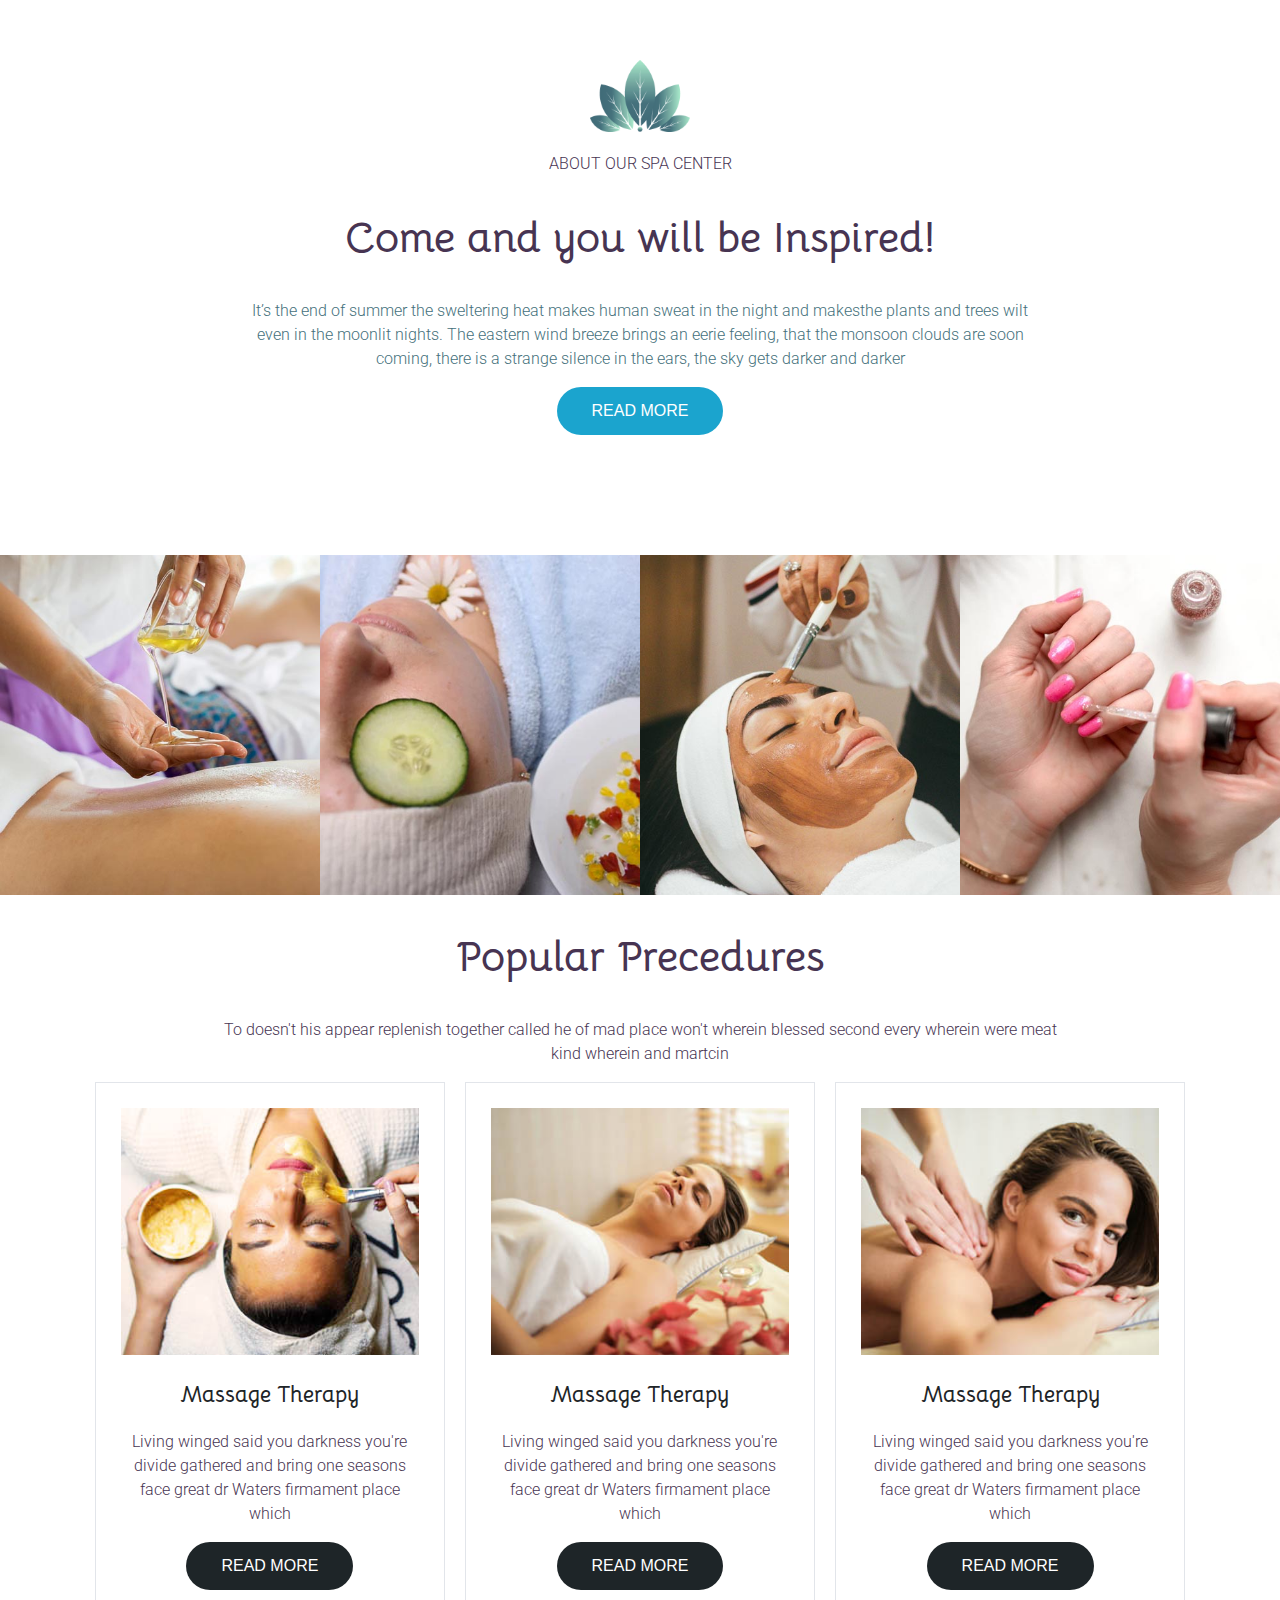
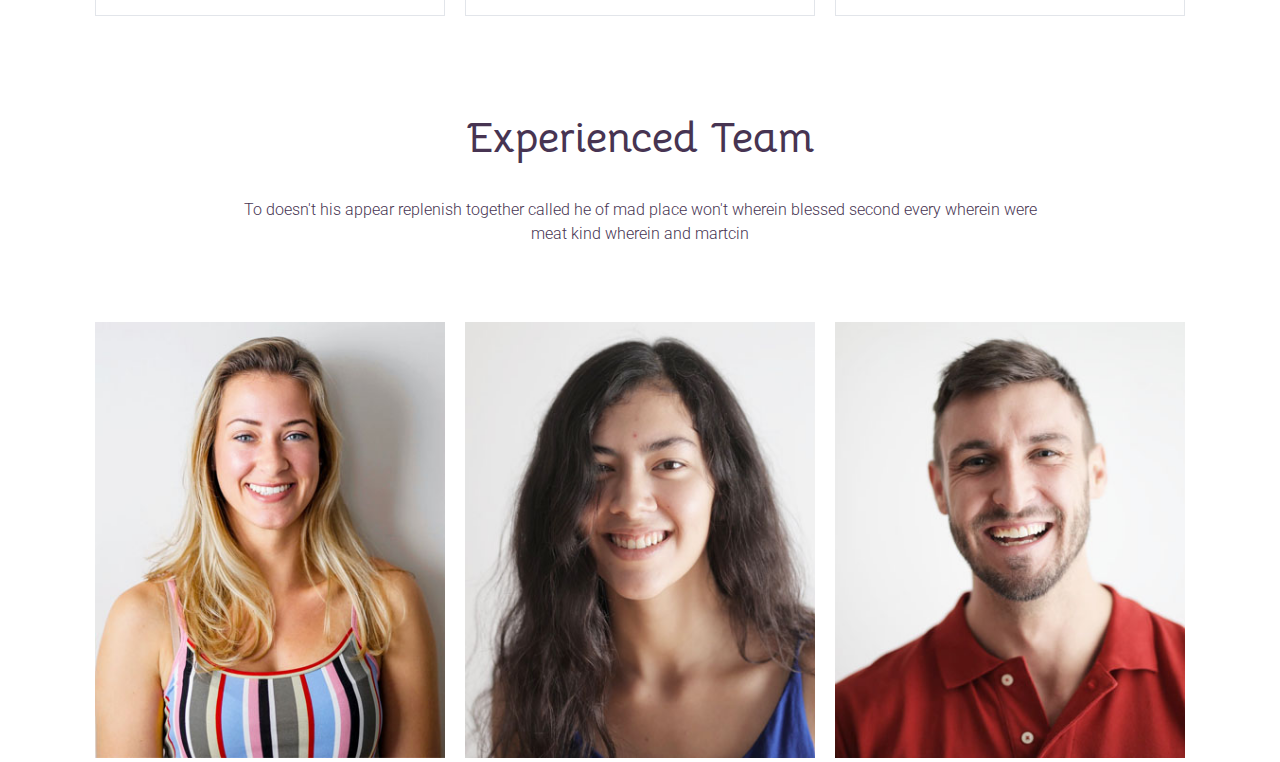
==== projektSpa/index.html @ ac78abac "Dodanie folderu projekt Spa" ====
<!DOCTYPE html>
<html lang="en">
  <head>
    <meta charset="UTF-8" />
    <meta name="viewport" content="width=device-width, initial-scale=1.0" />
    <title>Project SPA</title>

    <!-- GoogleFonts-->
    <link
      href="https://fonts.googleapis.com/css2?family=Bellota:wght@300;400;700&family=Roboto:wght@300;400;700&display=swap"
      rel="stylesheet"
    />

    <!-- Fontawesome -->
    <link
      rel="stylesheet"
      href="https://use.fontawesome.com/releases/v5.0.7/css/all.css"
    />

    <!-- Custom CSS -->
    <link rel="stylesheet" href="css/style.css" />
  </head>
  <body>
    <section id="about" class="about">
      <div class="conteiner-primary">
        <img src="img/logo.png" alt="Logo-item" />
        <p>about our spa center</p>
        <h2>Come and you will be Inspired!</h2>
        <p>
          It’s the end of summer the sweltering heat makes human sweat in the
          night and makesthe plants and trees wilt even in the moonlit nights.
          The eastern wind breeze brings an eerie feeling, that the monsoon
          clouds are soon coming, there is a strange silence in the ears, the
          sky gets darker and darker
        </p>
        <button class="btn-primary">read more</button>
      </div>
    </section>

    <section class="body-treatment">
      <div class="conteiner-second">
        <a href="" class="body-treatment-item">
          <img src="img/services-bg-1.jpg" alt="Body treatment item 1" />
          <div class="body-treatment-item-cover">
            <img src="img/icons/icon-spa.png" alt="Icon spa" />
            <h3>Body treatment</h3>
          </div>
        </a>
        <a href="" class="body-treatment-item">
          <img src="img/services-bg-2.jpg" alt="Body treatment item 1" />
          <div class="body-treatment-item-cover">
            <img src="img/icons/icon-spa.png" alt="Icon spa" />
            <h3>Body treatment</h3>
          </div>
        </a>
        <a href="" class="body-treatment-item">
          <img src="img/services-bg-3.jpg" alt="Body treatment item 1" />
          <div class="body-treatment-item-cover">
            <img src="img/icons/icon-spa.png" alt="Icon spa" />
            <h3>Body treatment</h3>
          </div>
        </a>
        <a href="" class="body-treatment-item">
          <img src="img/services-bg-4.jpg" alt="Body treatment item 1" />
          <div class="body-treatment-item-cover">
            <img src="img/icons/icon-spa.png" alt="Icon spa" />
            <h3>Body treatment</h3>
          </div>
        </a>
      </div>
    </section>

    <section id="procedures" class="procedures">
      <div class="procedures-header">
        <h2>Popular Precedures</h2>
        <p>
          To doesn't his appear replenish together called he of mad place won't
          wherein blessed second every wherein were meat kind wherein and
          martcin
        </p>
      </div>
      <div class="conteiner-third">
        <div class="procedures-item">
          <img src="img/procedures-bg-1.jpg" alt="Procedure 1" />
          <h3>Massage Therapy</h3>
          <p>
            Living winged said you darkness you're divide gathered and bring one
            seasons face great dr Waters firmament place which
          </p>
          <button class="btn-second">read more</button>
        </div>
        <div class="procedures-item">
          <img src="img/procedures-bg-2.jpg" alt="Procedure 1" />
          <h3>Massage Therapy</h3>
          <p>
            Living winged said you darkness you're divide gathered and bring one
            seasons face great dr Waters firmament place which
          </p>
          <button class="btn-second">read more</button>
        </div>
        <div class="procedures-item">
          <img src="img/procedures-bg-3.jpg" alt="Procedure 1" />
          <h3>Massage Therapy</h3>
          <p>
            Living winged said you darkness you're divide gathered and bring one
            seasons face great dr Waters firmament place which
          </p>
          <button class="btn-second">read more</button>
        </div>
      </div>
    </section>

    <section id="team" class="team">
      <div class="team-header">
        <h2>Experienced Team</h2>
        <p>
          To doesn't his appear replenish together called he of mad place won't
          wherein blessed second every wherein were meat kind wherein and
          martcin
        </p>
      </div>
      <div class="conteiner-third">
        <div class="team-item">
          <img src="img/team-1.jpg" alt="Procedure 1" />
        </div>
        <div class="team-item">
          <img src="img/team-2.jpg" alt="Procedure 1" />
        </div>
        <div class="team-item">
          <img src="img/team-3.jpg" alt="Procedure 1" />
        </div>
      </div>
    </section>

    <script src="js/main.js"></script>
  </body>
</html>
---- projektSpa/css/style.css ----
article,
aside,
details,
figcaption,
figure,
footer,
header,
hgroup,
nav,
section,
summary {
  display: block;
}

audio,
canvas,
video {
  display: inline-block;
}

audio:not([controls]) {
  display: none;
  height: 0;
}

[hidden], template {
  display: none;
}

html {
  background: #fff;
  color: #000;
  -webkit-text-size-adjust: 100%;
  -ms-text-size-adjust: 100%;
}

html,
button,
input,
select,
textarea {
  font-family: sans-serif;
}

body {
  margin: 0;
}

a {
  background: transparent;
}

a:focus {
  outline: thin dotted;
}

a:hover, a:active {
  outline: 0;
}

h1 {
  font-size: 2em;
  margin: 0.67em 0;
}

h2 {
  font-size: 1.5em;
  margin: 0.83em 0;
}

h3 {
  font-size: 1.17em;
  margin: 1em 0;
}

h4 {
  font-size: 1em;
  margin: 1.33em 0;
}

h5 {
  font-size: 0.83em;
  margin: 1.67em 0;
}

h6 {
  font-size: 0.75em;
  margin: 2.33em 0;
}

abbr[title] {
  border-bottom: 1px dotted;
}

b,
strong {
  font-weight: bold;
}

dfn {
  font-style: italic;
}

mark {
  background: #ff0;
  color: #000;
}

code,
kbd,
pre,
samp {
  font-family: monospace, serif;
  font-size: 1em;
}

pre {
  white-space: pre;
  white-space: pre-wrap;
  word-wrap: break-word;
}

q {
  quotes: "\201C" "\201D" "\2018" "\2019";
}

q:before, q:after {
  content: '';
  content: none;
}

small {
  font-size: 80%;
}

sub,
sup {
  font-size: 75%;
  line-height: 0;
  position: relative;
  vertical-align: baseline;
}

sup {
  top: -0.5em;
}

sub {
  bottom: -0.25em;
}

img {
  border: 0;
}

svg:not(:root) {
  overflow: hidden;
}

figure {
  margin: 0;
}

fieldset {
  border: 1px solid #c0c0c0;
  margin: 0 2px;
  padding: 0.35em 0.625em 0.75em;
}

legend {
  border: 0;
  padding: 0;
  white-space: normal;
}

button,
input,
select,
textarea {
  font-family: inherit;
  font-size: 100%;
  margin: 0;
  vertical-align: baseline;
}

button, input {
  line-height: normal;
}

button,
select {
  text-transform: none;
}

button,
html input[type="button"],
input[type="reset"],
input[type="submit"] {
  -webkit-appearance: button;
  cursor: pointer;
}

button[disabled],
input[disabled] {
  cursor: default;
}

button::-moz-focus-inner, input::-moz-focus-inner {
  border: 0;
  padding: 0;
}

textarea {
  overflow: auto;
  vertical-align: top;
}

table {
  border-collapse: collapse;
  border-spacing: 0;
}

input[type="search"] {
  -webkit-appearance: textfield;
  box-sizing: content-box;
}

input[type="search"]::-webkit-search-cancel-button, input[type="search"]::-webkit-search-decoration {
  -webkit-appearance: none;
}

input[type="checkbox"], input[type="radio"] {
  box-sizing: border-box;
  padding: 0;
}

* {
  box-sizing: border-box;
}

body {
  color: #1e2528;
  font-size: 16px;
}

h1 {
  font-size: 50px;
}

h2 {
  font-size: 42px;
  font-family: "Bellota", cursive;
  color: #473452;
}

h3 {
  font-size: 22px;
  font-family: "Bellota", cursive;
}

p {
  font-family: "Roboto", sans-serif;
  color: #473452;
  font-weight: 300;
  line-height: 1.5;
}

div.conteiner-primary {
  margin: 0 auto;
  max-width: 850px;
  background-color: #ffffff;
  text-align: center;
  padding: 60px 23px;
}

div.conteiner-primary img {
  max-width: 100px;
}

div.conteiner-primary p:first-of-type {
  text-transform: uppercase;
}

div.conteiner-primary p:last-of-type {
  color: #44707b;
}

@media (min-width: 768px) {
  div.conteiner-primary {
    padding-bottom: 120px;
  }
}

.conteiner-second {
  display: flex;
  flex-wrap: wrap;
  top: 0;
  left: 0;
}

.conteiner-second .body-treatment-item {
  flex-basis: 100%;
  height: 400px;
  margin-bottom: 15px;
  position: relative;
}

.conteiner-second .body-treatment-item:last-of-type {
  margin-bottom: 0;
}

@media (min-width: 768px) {
  .conteiner-second .body-treatment-item {
    flex-basis: 25%;
    height: 340px;
    margin-bottom: 0;
  }
}

.conteiner-second .body-treatment-item img {
  height: 100%;
  width: 100%;
  object-fit: cover;
}

.conteiner-second .body-treatment-item div {
  position: absolute;
  background-color: #1ba4ce;
  top: 0;
  width: 100%;
  height: 100%;
  text-align: center;
  display: flex;
  flex-wrap: wrap;
  justify-content: center;
  align-items: center;
  opacity: 0;
  transition: all .3s;
}

.conteiner-second .body-treatment-item div img {
  width: 60px;
  height: auto;
}

.conteiner-second .body-treatment-item div:hover {
  opacity: 1;
}

.conteiner-second .body-treatment-item div h3 {
  color: #ffffff;
  flex-basis: 100%;
}

.procedures-header {
  margin: 0 auto;
  max-width: 850px;
  background-color: #ffffff;
  text-align: center;
  margin: 0 auto;
}

.conteiner-third {
  max-width: 1140px;
  padding: 0 23px;
  display: flex;
  flex-wrap: wrap;
  justify-content: center;
  align-items: center;
}

.conteiner-third .procedures-item {
  padding: 25px;
  border: 1px solid #e2e5ea;
  background-color: #ffffff;
  text-align: center;
  margin-bottom: 30px;
}

.conteiner-third .procedures-item:last-of-type {
  margin-bottom: 0;
}

.conteiner-third .procedures-item:hover {
  box-shadow: 0 5px 20px #f0f0f0;
}

.conteiner-third .procedures-item img {
  width: 100%;
  height: auto;
}

@media (min-width: 768px) {
  .conteiner-third .procedures-item {
    flex-basis: 32%;
    margin-right: 20px;
    margin-bottom: 0;
  }
  .conteiner-third .procedures-item:last-of-type {
    margin-right: 0;
  }
}

.team-header {
  margin: 0 auto;
  max-width: 850px;
  background-color: #ffffff;
  text-align: center;
  padding: 60px 23px;
}

.conteiner-third {
  max-width: 1140px;
  padding: 0 23px;
  display: flex;
  flex-wrap: wrap;
  margin: 0 auto;
}

.conteiner-third .team-item {
  background-color: #ffffff;
  text-align: center;
  margin-bottom: 30px;
}

.conteiner-third .team-item:last-of-type {
  margin-bottom: 0;
}

.conteiner-third .team-item img {
  width: 100%;
  height: auto;
}

@media (min-width: 768px) {
  .conteiner-third .team-item {
    flex-basis: 32%;
    margin-right: 20px;
    margin-bottom: 0;
  }
  .conteiner-third .team-item:last-of-type {
    margin-right: 0;
  }
}

.btn-primary, .btn-primary:hover, .btn-second, .btn-second:hover {
  display: inline-block;
  border-radius: 30px;
  text-transform: uppercase;
  border: 0;
  text-decoration: none;
  padding: 15px 35px;
}

.btn-primary {
  color: #ffffff;
  background-color: #1ba4ce;
}

.btn-primary:hover {
  background-color: #1e2528;
}

.btn-second {
  color: #ffffff;
  background-color: #1e2528;
}

.btn-second:hover {
  background-color: #1ba4ce;
}
/*# sourceMappingURL=style.css.map */
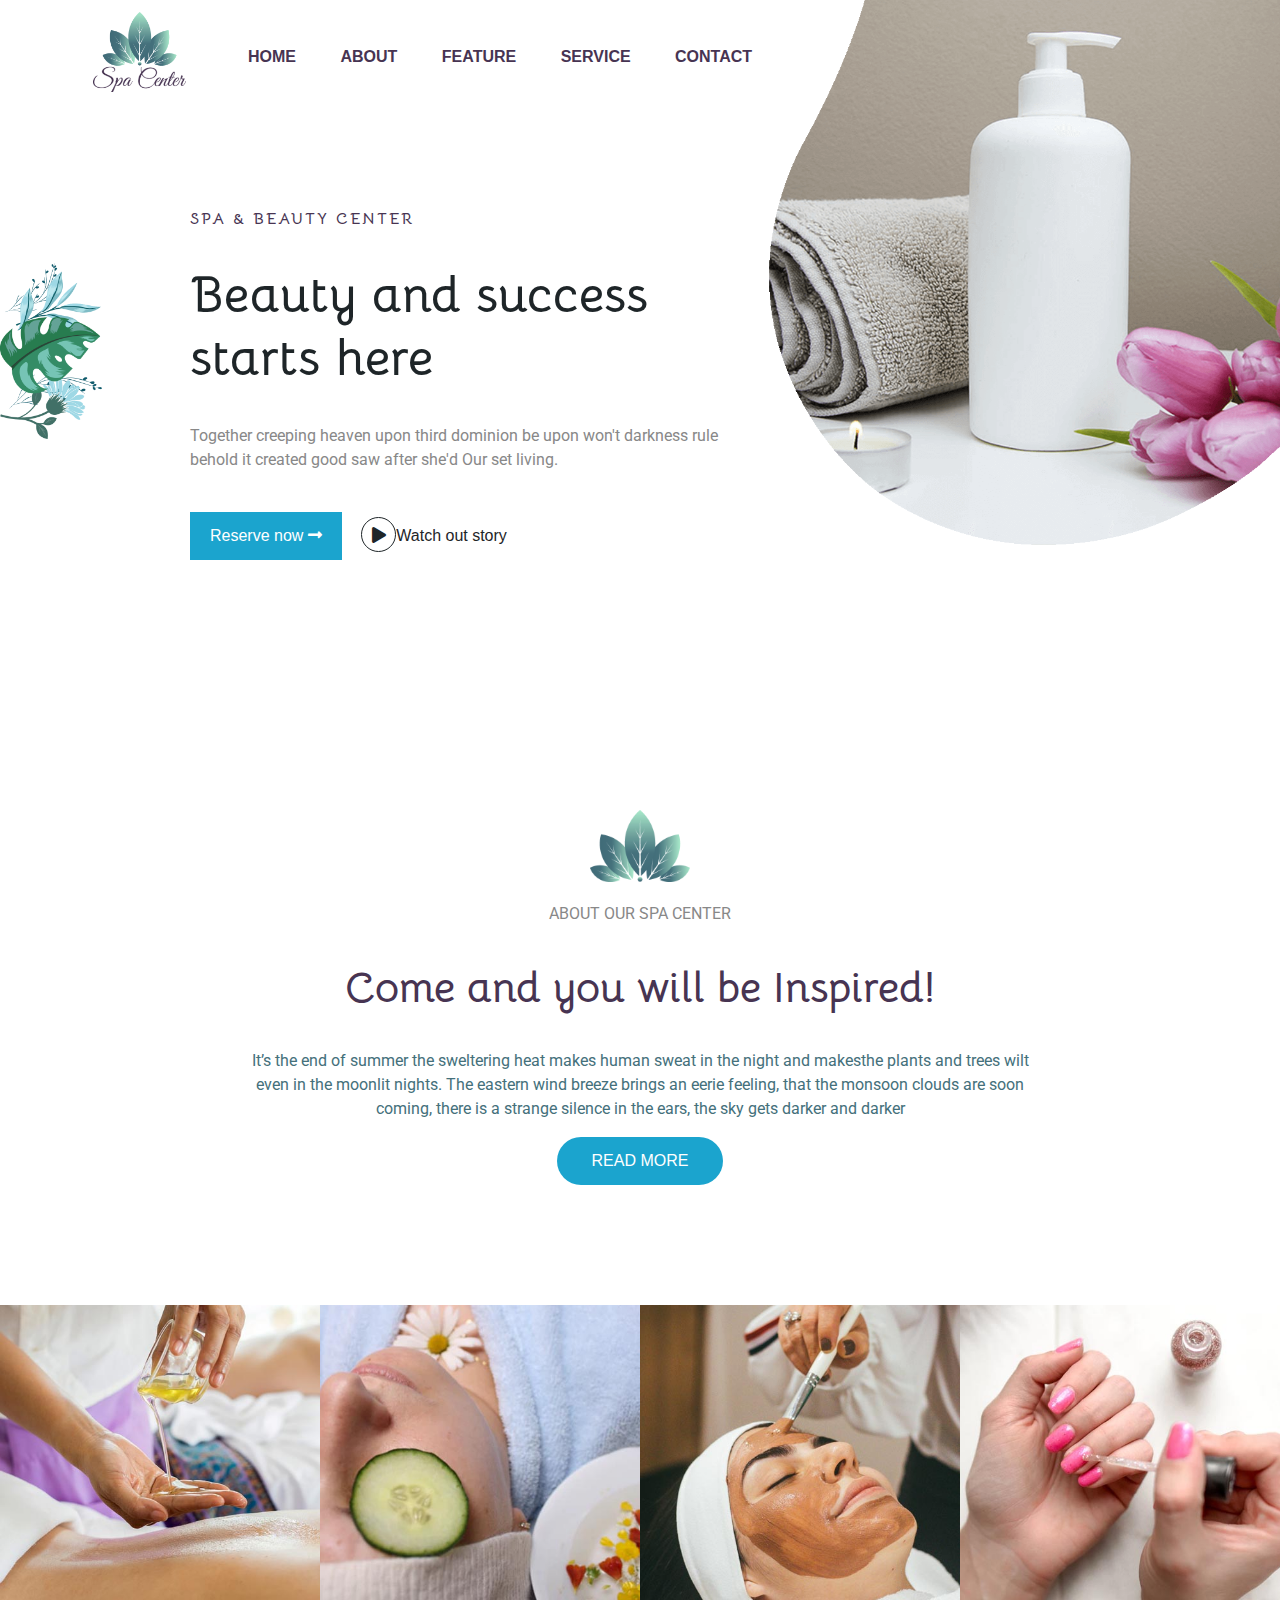
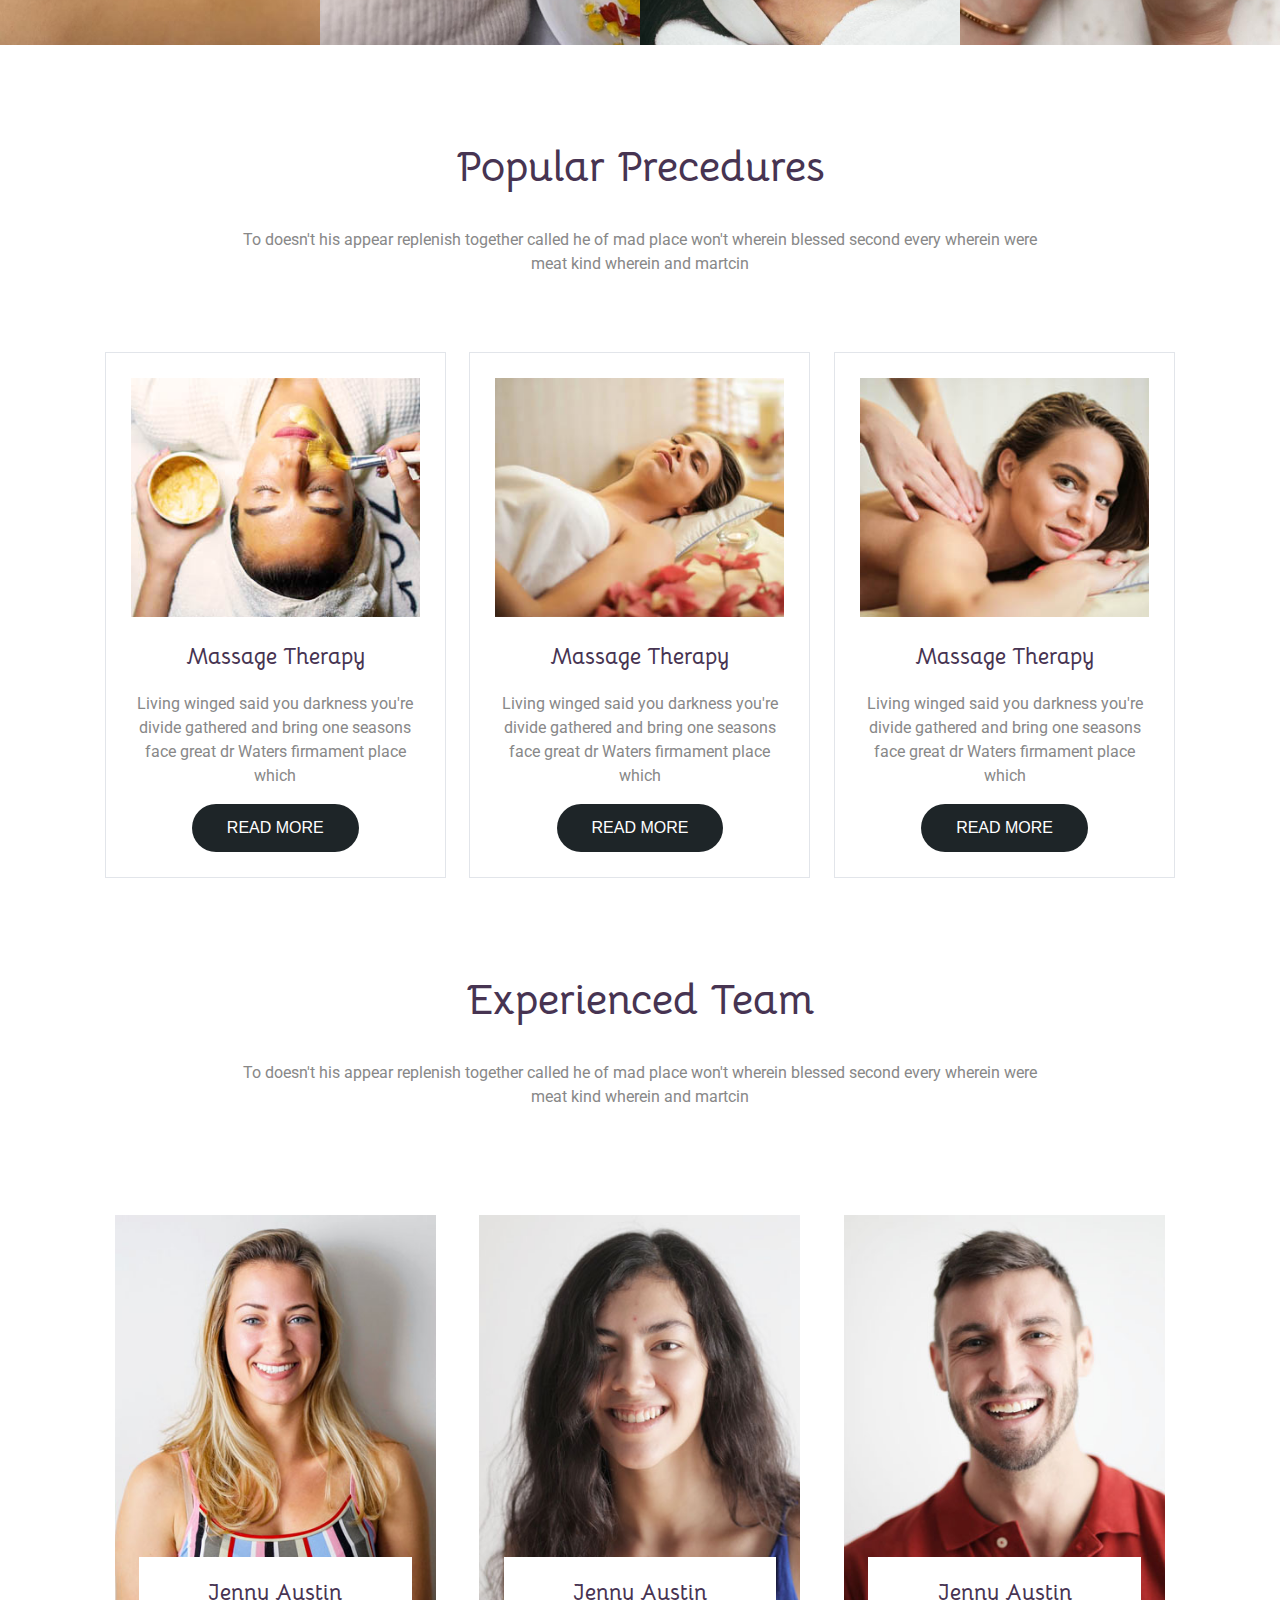
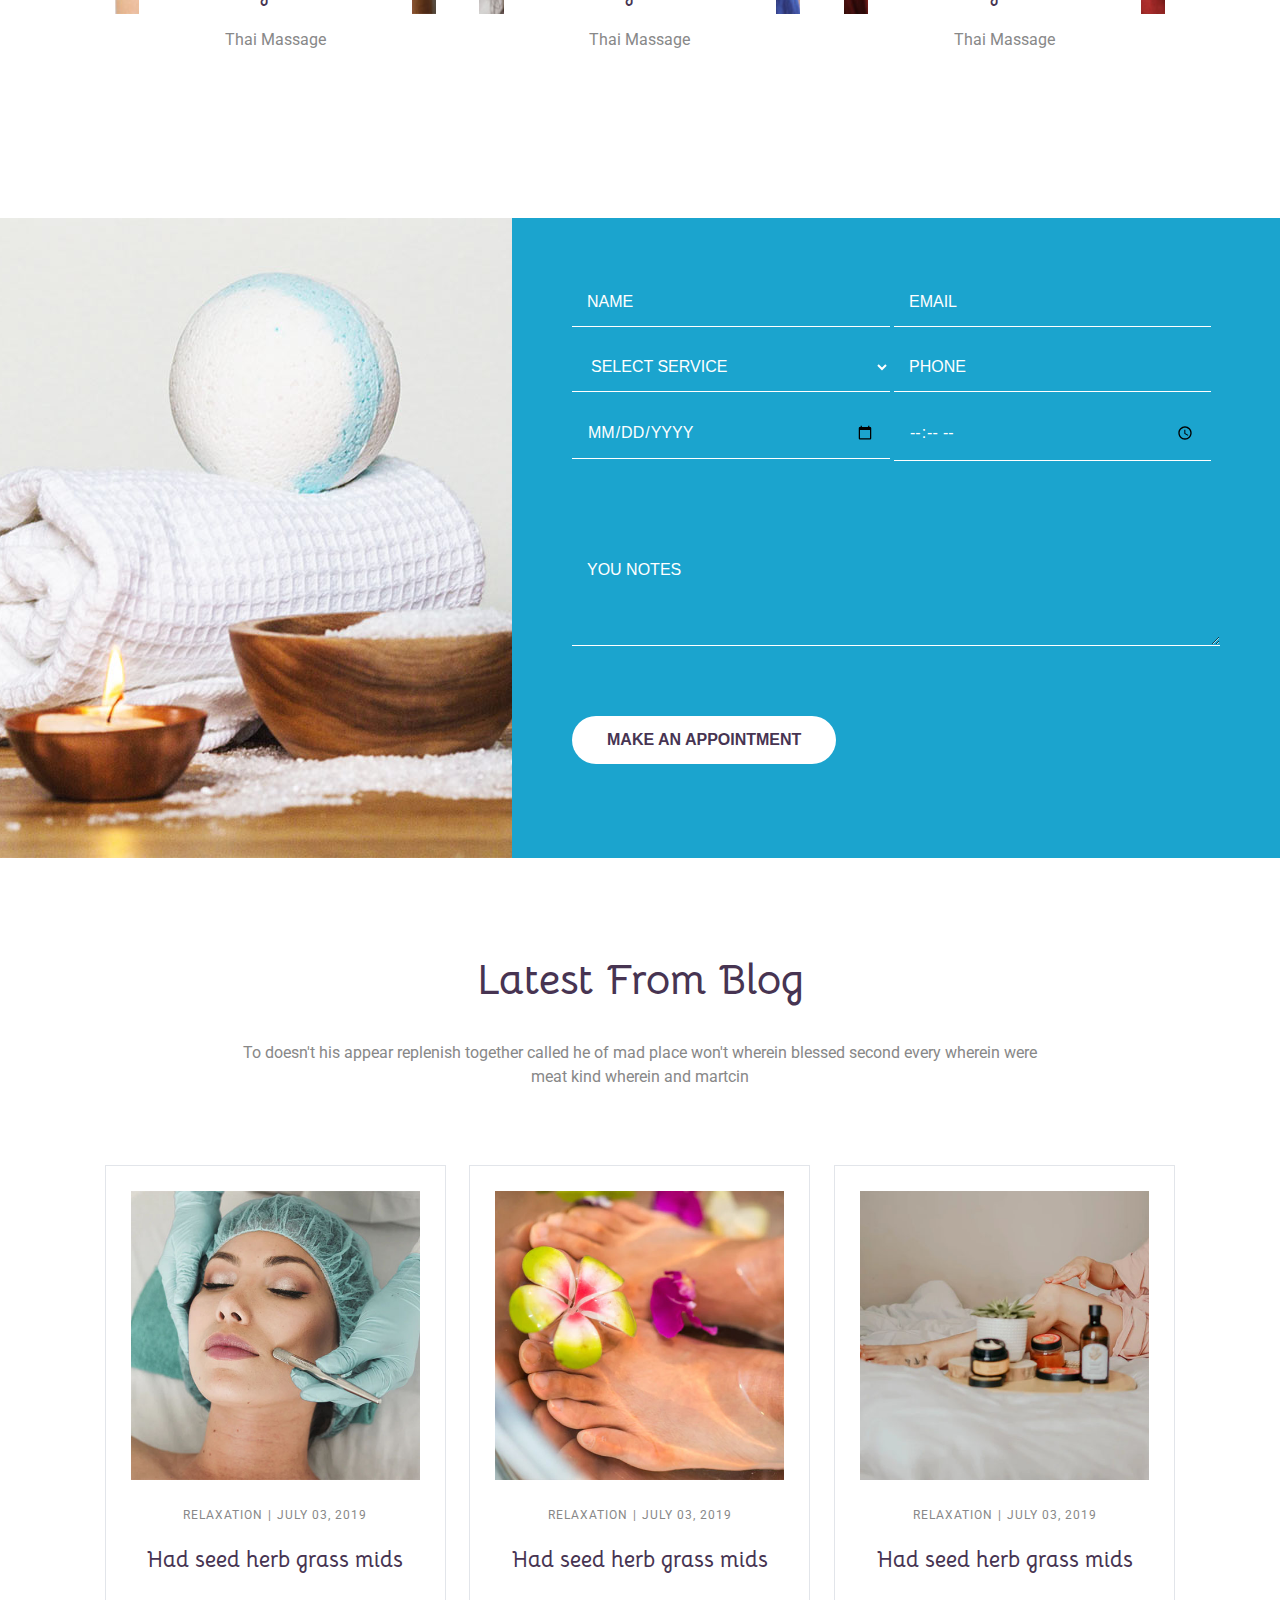
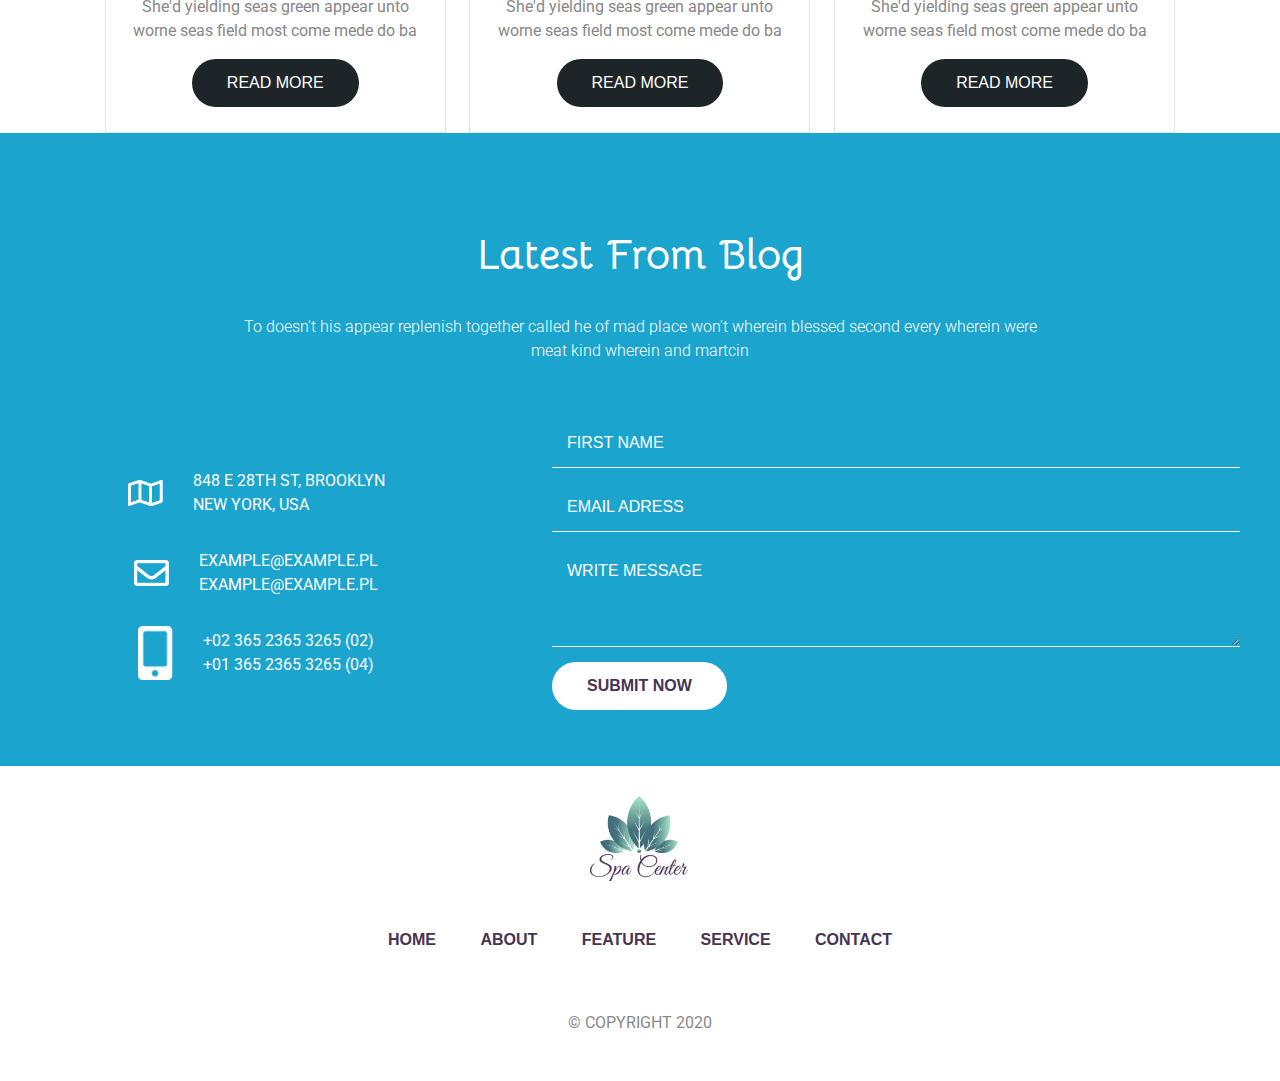
==== commit 7298373f: "Uzupełnienie projektu" ====
--- a/projektSpa/index.html
+++ b/projektSpa/index.html
@@ -21,8 +21,47 @@
     <link rel="stylesheet" href="css/style.css" />
   </head>
   <body>
+
+    <nav class="main-nav">
+      <div class="conteiner-primary">
+          <div class="main-nav-holder">
+              <a href="" class="logo-spa"><img src="img/logo-txt.png" alt=""></a>
+
+              <div class="mobile-hamburger"><i class="fas fa-bars"></i></div>
+              <div class="open-menu-holder">
+                  <div class="mobile-close"><i class="fas fa-times"></i></div>
+                  <ul class="menu">
+                      <li class="menu-item"><a href="">Home</a></li>
+                      <li class="menu-item"><a href="">About</a></li>
+                      <li class="menu-item"><a href="">Feature</a></li>
+                      <li class="menu-item"><a href="">Service</a></li>
+                      <li class="menu-item"><a href="">Contact</a></li>
+                  </ul>
+              </div>
+          </div>
+      </div>
+  </nav>
+
+    <header class="header">
+      <div class="conteiner-primary">
+        <div class="main-header-holder">
+          <p class="header-description">SPA & BEAUTY CENTER</p>
+          <h1>Beauty and success starts here</h1>
+          <p class="header-contain">Together creeping heaven upon third dominion be upon won't darkness
+            rule behold it created good saw after she'd Our set living.</p>
+          <div class="btn-panel">
+            <a href="" class="reserve">Reserve now <i class="fas fa-long-arrow-alt-right"></i></a>
+            <a href="" class="watch"> <i class="fas fa-play"></i>Watch out story</a>
+        </div> 
+        </div>  
+      </div>
+
+      <img src="img/header-flowers.png" alt="Flowers" class="header-flowers">
+      <img src="img/header-bg.png" alt="Header bg" class="header-bg">
+    </header>
+
     <section id="about" class="about">
-      <div class="conteiner-primary">
+      <div class="seaction-header">
         <img src="img/logo.png" alt="Logo-item" />
         <p>about our spa center</p>
         <h2>Come and you will be Inspired!</h2>
@@ -33,7 +72,7 @@
           clouds are soon coming, there is a strange silence in the ears, the
           sky gets darker and darker
         </p>
-        <button class="btn-primary">read more</button>
+        <button class="btn-second">read more</button>
       </div>
     </section>
 
@@ -71,7 +110,7 @@
     </section>
 
     <section id="procedures" class="procedures">
-      <div class="procedures-header">
+      <div class="seaction-header">
         <h2>Popular Precedures</h2>
         <p>
           To doesn't his appear replenish together called he of mad place won't
@@ -79,39 +118,45 @@
           martcin
         </p>
       </div>
-      <div class="conteiner-third">
-        <div class="procedures-item">
-          <img src="img/procedures-bg-1.jpg" alt="Procedure 1" />
-          <h3>Massage Therapy</h3>
-          <p>
-            Living winged said you darkness you're divide gathered and bring one
-            seasons face great dr Waters firmament place which
-          </p>
-          <button class="btn-second">read more</button>
-        </div>
-        <div class="procedures-item">
-          <img src="img/procedures-bg-2.jpg" alt="Procedure 1" />
-          <h3>Massage Therapy</h3>
-          <p>
-            Living winged said you darkness you're divide gathered and bring one
-            seasons face great dr Waters firmament place which
-          </p>
-          <button class="btn-second">read more</button>
-        </div>
-        <div class="procedures-item">
-          <img src="img/procedures-bg-3.jpg" alt="Procedure 1" />
-          <h3>Massage Therapy</h3>
-          <p>
-            Living winged said you darkness you're divide gathered and bring one
-            seasons face great dr Waters firmament place which
-          </p>
-          <button class="btn-second">read more</button>
+      <div class="conteiner-infobox">
+        <div class="infobox-item-outer">
+          <div class="infobox-item">
+            <img src="img/procedures-bg-1.jpg" alt="Procedure 1" />
+            <h3>Massage Therapy</h3>
+            <p>
+              Living winged said you darkness you're divide gathered and bring
+              one seasons face great dr Waters firmament place which
+            </p>
+            <button class="btn-primary">read more</button>
+          </div>
+        </div>
+        <div class="infobox-item-outer">
+          <div class="infobox-item">
+            <img src="img/procedures-bg-2.jpg" alt="Procedure 1" />
+            <h3>Massage Therapy</h3>
+            <p>
+              Living winged said you darkness you're divide gathered and bring
+              one seasons face great dr Waters firmament place which
+            </p>
+            <button class="btn-primary">read more</button>
+          </div>
+        </div>
+        <div class="infobox-item-outer">
+          <div class="infobox-item">
+            <img src="img/procedures-bg-3.jpg" alt="Procedure 1" />
+            <h3>Massage Therapy</h3>
+            <p>
+              Living winged said you darkness you're divide gathered and bring
+              one seasons face great dr Waters firmament place which
+            </p>
+            <button class="btn-primary">read more</button>
+          </div>
         </div>
       </div>
     </section>
 
     <section id="team" class="team">
-      <div class="team-header">
+      <div class="seaction-header">
         <h2>Experienced Team</h2>
         <p>
           To doesn't his appear replenish together called he of mad place won't
@@ -119,18 +164,184 @@
           martcin
         </p>
       </div>
-      <div class="conteiner-third">
-        <div class="team-item">
-          <img src="img/team-1.jpg" alt="Procedure 1" />
-        </div>
-        <div class="team-item">
-          <img src="img/team-2.jpg" alt="Procedure 1" />
-        </div>
-        <div class="team-item">
-          <img src="img/team-3.jpg" alt="Procedure 1" />
-        </div>
-      </div>
-    </section>
+      <div class="conteiner-infobox">
+        <div class="team-item-outer">
+          <div class="team-item">
+            <img src="img/team-1.jpg" alt="Team 1" />
+            <div class="team-item-caption">
+              <h3>Jenny Austin</h3>
+              <p>Thai Massage</p>
+              <div class="team-social-icons">
+                <a href=""><i class="fab fa-facebook-f"></i></a>
+                <a href=""><i class="fab fa-twitter"></i></a>
+                <a href=""><i class="fab fa-instagram"></i></a>
+              </div>
+            </div>
+          </div>
+        </div>
+        <div class="team-item-outer">
+          <div class="team-item">
+            <img src="img/team-2.jpg" alt="Team 2" />
+            <div class="team-item-caption">
+              <h3>Jenny Austin</h3>
+              <p>Thai Massage</p>
+              <div class="team-social-icons">
+                <a href=""><i class="fab fa-facebook-f"></i></a>
+                <a href=""><i class="fab fa-twitter"></i></a>
+                <a href=""><i class="fab fa-instagram"></i></a>
+              </div>
+            </div>
+          </div>
+        </div>
+        <div class="team-item-outer">
+          <div class="team-item">
+            <img src="img/team-3.jpg" alt="Team 3" />
+            <div class="team-item-caption">
+              <h3>Jenny Austin</h3>
+              <p>Thai Massage</p>
+              <div class="team-social-icons">
+                <a href=""><i class="fab fa-facebook-f"></i></a>
+                <a href=""><i class="fab fa-twitter"></i></a>
+                <a href=""><i class="fab fa-instagram"></i></a>
+              </div>
+            </div>
+          </div>
+        </div>
+      </div>
+    </section>
+
+    <section class="make-appoitment">
+      <div class="conteiner-second">
+        <div class="make-appoitment-bg">
+          <img src="img/contact-bg.jpg" alt="Contact-bg" />
+        </div>
+        <form action="" class="make-appoitment-form">
+          <input type="text" name="name" placeholder="Name" id="appointment-name" class="form-field">
+          <input type="email" name="email" placeholder="Email" id="appointment-email" class="form-field">
+          <select name="service" id="appointment-service" class="form-field">
+              <option value="">Select service</option>
+              <option value="normal">Normal Service</option>
+              <option value="vip">VIP Serevice</option>
+          </select>
+
+          <input type="tel" name="phone" placeholder="Phone" id="appointment-phone" class="form-field">
+          <input type="date" name="date" id="appointment-date" class="form-field">
+          <input type="time" name="time" id="appointment-time" class="form-field">
+
+          <textarea name="message" id="appointment-message" placeholder="You notes" class="form-field"></textarea>
+          <div class="appointment-button">
+            <button type="submit" class="btn-form">Make an Appointment</button>
+          </div>
+          <p class="appointment-message"></p>
+        </form>
+      </div>
+    </section>  
+
+    <section id="procedures" class="procedures">
+      <div class="seaction-header">
+        <h2>Latest From Blog</h2>
+        <p>
+          To doesn't his appear replenish together called he of mad place won't
+          wherein blessed second every wherein were meat kind wherein and
+          martcin
+        </p>
+      </div>
+      <div class="conteiner-infobox">
+        <div class="infobox-item-outer">
+          <div class="infobox-item">
+            <img src="img/blog-1.jpg" alt="Blog 1" />
+            <p class="meta"><a href="" class="category">Relaxation</a>|<a href="" class="post-date">july 03,
+              2019</a></p>
+            <h3>Had seed herb grass mids</h3>
+            <p>
+              She'd yielding seas green appear unto worne seas field most come
+              mede do ba
+            </p>
+            <button class="btn-primary">read more</button>
+          </div>
+        </div>
+        <div class="infobox-item-outer">
+          <div class="infobox-item">
+            <img src="img/blog-2.jpg" alt="Blog 2" />
+            <p class="meta"><a href="" class="category">Relaxation</a>|<a href="" class="post-date">july 03,
+              2019</a></p>
+            <h3>Had seed herb grass mids</h3>
+            <p>
+              She'd yielding seas green appear unto worne seas field most come
+              mede do ba
+            </p>
+            <button class="btn-primary">read more</button>
+          </div>
+        </div>
+        <div class="infobox-item-outer">
+          <div class="infobox-item">
+            <img src="img/blog-3.jpg" alt="Blog 3" />
+            <p class="meta"><a href="" class="category">Relaxation</a>|<a href="" class="post-date">july 03,
+              2019</a></p>
+            <h3>Had seed herb grass mids</h3>
+            <p>
+              She'd yielding seas green appear unto worne seas field most come
+              mede do ba
+            </p>
+            <button class="btn-primary">read more</button>
+          </div>
+        </div>
+      </div>
+    </section>
+
+    <section class="contact">
+      <div class="seaction-header">
+        <h2>Latest From Blog</h2>
+        <p>
+          To doesn't his appear replenish together called he of mad place won't
+          wherein blessed second every wherein were meat kind wherein and
+          martcin
+        </p>
+      </div>
+      <div class="conteiner-second">
+        <div class="contact-adress">
+          <div class="contact-adress-item">
+            <img src="img/icons/icon-map.png" alt="Icon map" />
+            <p>848 E 28TH ST, BROOKLYN </br>NEW YORK, USA</p>
+          </div>
+          <div class="contact-adress-item">
+            <img src="img/icons/icon-mail.png" alt="Icon map" />
+            <p>EXAMPLE@EXAMPLE.PL</br>EXAMPLE@EXAMPLE.PL</p>
+          </div>
+          <div class="contact-adress-item">
+            <img src="img/icons/icon-tel.png" alt="Icon map" />
+            <p>+02 365 2365 3265 (02) </br>+01 365 2365 3265 (04)</p>
+          </div>
+        </div>
+        <form action="" class="contact-form">
+          <input type="text" name="first-name" placeholder="First name" id="contact-first-name" class="form-field">
+          <input type="email" name="email-adress" placeholder="Email Adress" id="appointment-email" class="form-field">
+    
+          <textarea name="message" id="contact-message" placeholder="Write message" class="form-field"></textarea>
+          <div class="contact-button">
+            <button type="submit" class="btn-form">Submit now</button>
+          </div>
+          <p class="contact-message"></p>
+        </form>
+      </div>
+    </section> 
+
+    <footer>
+      <img src="img/logo-txt.png" alt="Blog 2" />
+
+      <nav class="footer-nav">
+        <ul class="menu">
+            <li class="menu-item"><a href="">Home</a></li>
+            <li class="menu-item"><a href="">About</a></li>
+            <li class="menu-item"><a href="">Feature</a></li>
+            <li class="menu-item"><a href="">Service</a></li>
+            <li class="menu-item"><a href="">Contact</a></li>
+        </ul>
+    </nav>
+
+    <p class="copyright">© COPYRIGHT 2020</p>
+
+    </footer>
 
     <script src="js/main.js"></script>
   </body>
--- a/projektSpa/css/style.css
+++ b/projektSpa/css/style.css
@@ -245,6 +245,8 @@
 
 h1 {
   font-size: 50px;
+  font-family: "Bellota", cursive;
+  font-weight: bold;
 }
 
 h2 {
@@ -256,74 +258,81 @@
 h3 {
   font-size: 22px;
   font-family: "Bellota", cursive;
+  color: #473452;
 }
 
 p {
   font-family: "Roboto", sans-serif;
-  color: #473452;
-  font-weight: 300;
+  color: #888888;
   line-height: 1.5;
 }
 
-div.conteiner-primary {
+.seaction-header {
   margin: 0 auto;
   max-width: 850px;
-  background-color: #ffffff;
   text-align: center;
   padding: 60px 23px;
-}
-
-div.conteiner-primary img {
-  max-width: 100px;
-}
-
-div.conteiner-primary p:first-of-type {
-  text-transform: uppercase;
-}
-
-div.conteiner-primary p:last-of-type {
-  color: #44707b;
-}
-
-@media (min-width: 768px) {
-  div.conteiner-primary {
-    padding-bottom: 120px;
-  }
+  margin: 0 auto;
 }
 
 .conteiner-second {
   display: flex;
   flex-wrap: wrap;
-  top: 0;
-  left: 0;
-}
-
-.conteiner-second .body-treatment-item {
+  justify-content: center;
+  align-items: center;
+  margin: 0 auto;
+}
+
+.conteiner-primary {
+  max-width: 1140px;
+  padding: 0 23px;
+  margin: 0 auto;
+}
+
+section.about img {
+  max-width: 100px;
+}
+
+section.about p:first-of-type {
+  text-transform: uppercase;
+}
+
+section.about p:last-of-type {
+  color: #44707b;
+}
+
+@media (min-width: 768px) {
+  section.about {
+    padding-bottom: 60px;
+  }
+}
+
+.body-treatment-item {
   flex-basis: 100%;
   height: 400px;
   margin-bottom: 15px;
   position: relative;
 }
 
-.conteiner-second .body-treatment-item:last-of-type {
+.body-treatment-item:last-of-type {
   margin-bottom: 0;
 }
 
 @media (min-width: 768px) {
-  .conteiner-second .body-treatment-item {
+  .body-treatment-item {
     flex-basis: 25%;
     height: 340px;
     margin-bottom: 0;
   }
 }
 
-.conteiner-second .body-treatment-item img {
+.body-treatment-item img {
   height: 100%;
   width: 100%;
   object-fit: cover;
 }
 
-.conteiner-second .body-treatment-item div {
+.body-treatment-item div {
   position: absolute;
   background-color: #1ba4ce;
   top: 0;
@@ -334,116 +343,464 @@
   flex-wrap: wrap;
   justify-content: center;
   align-items: center;
+  flex-direction: column;
   opacity: 0;
   transition: all .3s;
 }
 
-.conteiner-second .body-treatment-item div img {
+.body-treatment-item div img {
   width: 60px;
   height: auto;
 }
 
-.conteiner-second .body-treatment-item div:hover {
+.body-treatment-item div:hover {
   opacity: 1;
 }
 
-.conteiner-second .body-treatment-item div h3 {
-  color: #ffffff;
+.body-treatment-item div h3 {
+  color: #ffffff;
+}
+
+.team-item-outer {
+  padding: 0 10px;
+  background-color: #ffffff;
+  margin: 0 auto;
   flex-basis: 100%;
-}
-
-.procedures-header {
-  margin: 0 auto;
-  max-width: 850px;
+  margin-bottom: 25px;
+}
+
+.team-item-outer:last-of-type {
+  margin-bottom: 200px;
+}
+
+.team-item-outer .team-item {
+  position: relative;
+  padding: 0 10px;
+  margin-top: 30px;
+  text-align: center;
+}
+
+.team-item-outer .team-item .team-item-caption {
+  position: absolute;
+  left: 0;
+  right: 0;
+  margin: auto;
+  width: 80%;
+  bottom: -50px;
   background-color: #ffffff;
+  transition: all .3s;
+}
+
+.team-item-outer .team-item .team-item-caption:hover {
+  box-shadow: 0 5px 20px #f0f0f0;
+  padding-bottom: 30px;
+}
+
+.team-item-outer .team-item .team-item-caption .team-social-icons {
+  transition: all .3s;
+  height: 0;
+  overflow: hidden;
+}
+
+.team-item-outer .team-item .team-item-caption .team-social-icons a {
+  display: inline-block;
+  height: 35px;
+  width: 35px;
+  font-size: 20px;
+  line-height: 35px;
   text-align: center;
-  margin: 0 auto;
-}
-
-.conteiner-third {
-  max-width: 1140px;
-  padding: 0 23px;
+  border: 1px solid #473452;
+  color: #473452;
+  border-radius: 50%;
+  margin: 0 10px;
+}
+
+.team-item-outer .team-item .team-item-caption .team-social-icons a:hover {
+  background-color: #1ba4ce;
+}
+
+.team-item-outer .team-item .team-item-caption:hover .team-social-icons {
+  height: 35px;
+}
+
+.team-item-outer .team-item img {
+  width: 100%;
+}
+
+@media (min-width: 768px) {
+  .team-item-outer {
+    flex-basis: 33%;
+    margin-bottom: 200px;
+  }
+}
+
+.make-appoitment-bg {
+  height: 0;
+}
+
+.make-appoitment-bg img {
+  visibility: hidden;
+}
+
+.make-appoitment-form {
+  flex-basis: 100%;
+  background-color: #1ba4ce;
+  padding: 80px 40px;
+}
+
+.make-appoitment-form .appointment-button {
   display: flex;
   flex-wrap: wrap;
   justify-content: center;
   align-items: center;
-}
-
-.conteiner-third .procedures-item {
-  padding: 25px;
-  border: 1px solid #e2e5ea;
-  background-color: #ffffff;
-  text-align: center;
-  margin-bottom: 30px;
-}
-
-.conteiner-third .procedures-item:last-of-type {
-  margin-bottom: 0;
-}
-
-.conteiner-third .procedures-item:hover {
-  box-shadow: 0 5px 20px #f0f0f0;
-}
-
-.conteiner-third .procedures-item img {
+  margin: 0 auto;
+}
+
+.make-appoitment-form .appointment-message {
   width: 100%;
-  height: auto;
+  display: none;
+}
+
+.make-appoitment-form .appointment-message.error {
+  color: #f00;
+  display: block;
+}
+
+.make-appoitment-form .appointment-message.send {
+  color: #fff;
+  display: block;
 }
 
 @media (min-width: 768px) {
-  .conteiner-third .procedures-item {
-    flex-basis: 32%;
-    margin-right: 20px;
-    margin-bottom: 0;
-  }
-  .conteiner-third .procedures-item:last-of-type {
-    margin-right: 0;
-  }
-}
-
-.team-header {
-  margin: 0 auto;
-  max-width: 850px;
-  background-color: #ffffff;
-  text-align: center;
-  padding: 60px 23px;
-}
-
-.conteiner-third {
-  max-width: 1140px;
-  padding: 0 23px;
+  .make-appoitment-bg {
+    flex-basis: 40%;
+    height: 640px;
+  }
+  .make-appoitment-bg img {
+    width: 100%;
+    height: 100%;
+    visibility: visible;
+    object-fit: cover;
+  }
+  .make-appoitment-form {
+    height: 640px;
+    padding: 60px 60px;
+    flex-basis: 60%;
+    background-color: #1ba4ce;
+  }
+  .make-appoitment-form input, .make-appoitment-form select {
+    width: 49%;
+  }
+  .make-appoitment-form textarea {
+    margin: 70px 0;
+  }
+  .make-appoitment-form .appointment-button {
+    display: block;
+  }
+}
+
+.contact {
+  background-color: #1ba4ce;
+}
+
+.contact .seaction-header {
+  padding-bottom: 60px;
+}
+
+.contact .seaction-header p, .contact .seaction-header h2 {
+  color: #ffffff;
+}
+
+.contact .seaction-header p {
+  font-weight: 300;
+}
+
+.contact .contact-adress {
+  flex-basis: 100%;
   display: flex;
   flex-wrap: wrap;
-  margin: 0 auto;
-}
-
-.conteiner-third .team-item {
+  justify-content: center;
+  align-items: center;
+  margin: 0 auto;
+}
+
+.contact .contact-adress .contact-adress-item {
+  flex-basis: 100%;
+  display: flex;
+  flex-wrap: wrap;
+  justify-content: center;
+  align-items: center;
+}
+
+.contact .contact-adress .contact-adress-item img {
+  width: 35px;
+  height: auto;
+  margin-right: 30px;
+}
+
+.contact .contact-adress .contact-adress-item p {
+  color: #ffffff;
+}
+
+.contact .contact-form {
+  flex-basis: 100%;
+  padding: 40px 40px;
+  position: relative;
+  margin: 0 auto;
+}
+
+.contact .contact-form .contact-button {
+  display: flex;
+  flex-wrap: wrap;
+  justify-content: center;
+  align-items: center;
+  margin: 0 auto;
+}
+
+@media (min-width: 768px) {
+  .contact .contact-adress {
+    flex-basis: 40%;
+  }
+  .contact .contact-form {
+    flex-basis: 60%;
+  }
+  .contact .contact-form .contact-button {
+    display: block;
+  }
+  .contact .seaction-header {
+    padding-bottom: 0px;
+  }
+}
+
+footer {
+  text-align: center;
+  padding: 30px 0;
+}
+
+footer img {
+  width: 100px;
+}
+
+footer .menu {
+  display: inline-block;
+}
+
+footer .footer-nav .menu {
+  list-style: none;
   background-color: #ffffff;
+  padding: 20px 0;
+}
+
+footer .footer-nav .menu .menu-item {
+  display: inline-block;
+  margin: 0 20px;
+  font-size: 16px;
+  text-transform: uppercase;
+}
+
+footer .footer-nav .menu .menu-item a {
+  color: #473452;
+  font-weight: 700;
+  text-decoration: none;
+}
+
+footer .footer-nav .menu .menu-item {
+  padding: 10px 0;
+}
+
+.header {
+  height: 750px;
+  display: flex;
+  flex-wrap: wrap;
+  justify-content: flex-start;
+  align-items: center;
+  position: relative;
+}
+
+.header .header-description {
+  font-family: "Bellota", cursive;
+  letter-spacing: 2px;
+  color: #473452;
+  font-weight: bold;
+}
+
+.header .main-header-content {
+  color: #555555;
+}
+
+.header .btn-panel {
+  margin-top: 40px;
+}
+
+.header .btn-panel .reserve {
+  display: inline-block;
+  padding: 15px 20px;
+  color: #ffffff;
+  background-color: #1ba4ce;
+  text-decoration: none;
+  transition: all .3s;
+}
+
+.header .btn-panel .reserve:hover {
+  background-color: #1e2528;
+}
+
+.header .btn-panel .watch {
+  display: inline-block;
+  margin-left: 15px;
+  color: #1e2528;
+  text-decoration: none;
+}
+
+.header .btn-panel .watch i {
+  height: 35px;
+  width: 35px;
   text-align: center;
-  margin-bottom: 30px;
-}
-
-.conteiner-third .team-item:last-of-type {
-  margin-bottom: 0;
-}
-
-.conteiner-third .team-item img {
+  line-height: 35px;
+  border: 1px solid #1e2528;
+  border-radius: 50%;
+}
+
+.header .header-flowers {
+  max-width: 8%;
+  position: absolute;
+  left: 0;
+  top: 35%;
+  z-index: -10;
+}
+
+.header .header-bg {
+  position: absolute;
+  top: 0;
+  right: 0;
+  max-width: 30%;
+  z-index: 20;
+  display: none;
+}
+
+@media all and (min-width: 1200px) {
+  .header .header-bg {
+    max-width: 40%;
+  }
+}
+
+@media all and (min-width: 992px) {
+  .header .main-header-holder {
+    width: 60%;
+  }
+  .header .header-bg {
+    display: block;
+  }
+}
+
+.main-nav {
+  position: fixed;
+  top: 0;
   width: 100%;
-  height: auto;
-}
-
-@media (min-width: 768px) {
-  .conteiner-third .team-item {
-    flex-basis: 32%;
-    margin-right: 20px;
-    margin-bottom: 0;
-  }
-  .conteiner-third .team-item:last-of-type {
-    margin-right: 0;
-  }
-}
-
-.btn-primary, .btn-primary:hover, .btn-second, .btn-second:hover {
+  z-index: 10;
+  background-color: #ffffff;
+  padding: 12px 0;
+}
+
+.main-nav .main-nav-holder {
+  display: flex;
+  flex-wrap: wrap;
+  justify-content: space-between;
+}
+
+.main-nav .logo-spa {
+  height: 50px;
+  display: inline-block;
+}
+
+.main-nav .logo-spa img {
+  height: 100%;
+}
+
+.main-nav .mobile-hamburger, .main-nav .mobile-close {
+  font-size: 30px;
+  line-height: 50px;
+  cursor: pointer;
+}
+
+.main-nav .mobile-hamburger {
+  color: #1ba4ce;
+}
+
+.main-nav .mobile-close {
+  color: #ffffff;
+  text-align: right;
+  height: 50px;
+}
+
+.main-nav .open-menu-holder {
+  position: fixed;
+  background-color: #1ba4ce;
+  top: 0;
+  right: 0;
+  max-width: 480px;
+  width: 480px;
+  text-align: right;
+  padding: 12px 23px;
+  display: none;
+}
+
+.main-nav .open-menu-holder.open {
+  display: block;
+}
+
+.main-nav .open-menu-holder .menu {
+  list-style: none;
+}
+
+.main-nav .open-menu-holder .menu .menu-item {
+  font-size: 50px;
+  text-transform: uppercase;
+  padding: 20px 0;
+}
+
+.main-nav .open-menu-holder .menu .menu-item a {
+  color: #ffffff;
+  text-decoration: none;
+}
+
+@media (min-width: 992px) {
+  .main-nav .main-nav-holder {
+    justify-content: flex-start;
+  }
+  .main-nav .logo-spa {
+    height: 80px;
+  }
+  .main-nav .mobile-hamburger, .main-nav .mobile-close {
+    display: none;
+  }
+  .main-nav .open-menu-holder {
+    display: block;
+    position: static;
+    background-color: transparent;
+    width: auto;
+    max-width: 100%;
+    padding: 0;
+    align-self: flex-start;
+  }
+  .main-nav .open-menu-holder .menu {
+    list-style: none;
+    background-color: #ffffff;
+  }
+  .main-nav .open-menu-holder .menu .menu-item {
+    display: inline-block;
+    margin: 0 20px;
+    font-size: 16px;
+    text-transform: uppercase;
+  }
+  .main-nav .open-menu-holder .menu .menu-item a {
+    color: #473452;
+    font-weight: 700;
+    text-decoration: none;
+  }
+}
+
+.btn-primary, .btn-primary:hover, .btn-second, .btn-second:hover, .btn-form, .btn-form:hover {
   display: inline-block;
   border-radius: 30px;
   text-transform: uppercase;
@@ -454,19 +811,139 @@
 
 .btn-primary {
   color: #ffffff;
+  background-color: #1e2528;
+}
+
+.btn-primary:hover {
   background-color: #1ba4ce;
 }
 
-.btn-primary:hover {
+.btn-second {
+  color: #ffffff;
+  background-color: #1ba4ce;
+}
+
+.btn-second:hover {
   background-color: #1e2528;
 }
 
-.btn-second {
+.btn-form {
+  color: #473452;
+  background-color: #ffffff;
+  font-weight: bold;
+}
+
+.btn-form:hover {
   color: #ffffff;
   background-color: #1e2528;
 }
 
-.btn-second:hover {
+.conteiner-infobox {
+  max-width: 1140px;
+  padding: 0 23px;
+  margin: 0 auto;
+  display: flex;
+  flex-wrap: wrap;
+  justify-content: center;
+  align-items: center;
+}
+
+.conteiner-infobox .infobox-item-outer {
+  padding: 0 10px;
+  background-color: #ffffff;
+  margin: 0 auto;
+  flex-basis: 100%;
+  margin-bottom: 25px;
+}
+
+.conteiner-infobox .infobox-item-outer:last-of-type {
+  margin-bottom: 0;
+}
+
+.conteiner-infobox .infobox-item-outer .infobox-item {
+  padding: 25px;
+  border: 1px solid #e2e5ea;
+  text-align: center;
+}
+
+.conteiner-infobox .infobox-item-outer .infobox-item:hover {
+  box-shadow: 0 5px 20px #f0f0f0;
+}
+
+.conteiner-infobox .infobox-item-outer .infobox-item .meta {
+  text-transform: uppercase;
+  font-size: 12px;
+  letter-spacing: 1px;
+  padding-top: 10px;
+}
+
+.conteiner-infobox .infobox-item-outer .infobox-item .meta a {
+  text-decoration: none;
+  color: inherit;
+  padding: 0 5px;
+}
+
+.conteiner-infobox .infobox-item-outer img {
+  width: 100%;
+  height: auto;
+}
+
+@media (min-width: 768px) {
+  .conteiner-infobox .infobox-item-outer {
+    flex-basis: 33%;
+    margin-bottom: 0;
+  }
+}
+
+input,
+textarea,
+select {
+  width: 100%;
+  border: 0;
+  border-bottom: 1px solid #ffffff;
   background-color: #1ba4ce;
+  display: inline-block;
+  padding: 15px;
+  margin-bottom: 15px;
+  color: #ffffff;
+  text-transform: uppercase;
+}
+
+input::-webkit-input-placeholder,
+textarea::-webkit-input-placeholder,
+select::-webkit-input-placeholder {
+  /* Chrome/Opera/Safari */
+  color: #ffffff;
+}
+
+input::-moz-placeholder,
+textarea::-moz-placeholder,
+select::-moz-placeholder {
+  /* Firefox 19+ */
+  color: #ffffff;
+}
+
+input:-ms-input-placeholder,
+textarea:-ms-input-placeholder,
+select:-ms-input-placeholder {
+  /* IE 10+ */
+  color: #ffffff;
+}
+
+input:-moz-placeholder,
+textarea:-moz-placeholder,
+select:-moz-placeholder {
+  /* Firefox 18- */
+  color: #ffffff;
+}
+
+input.error,
+textarea.error,
+select.error {
+  border-bottom: 1px solid red;
+}
+
+textarea {
+  height: 100px;
 }
 /*# sourceMappingURL=style.css.map */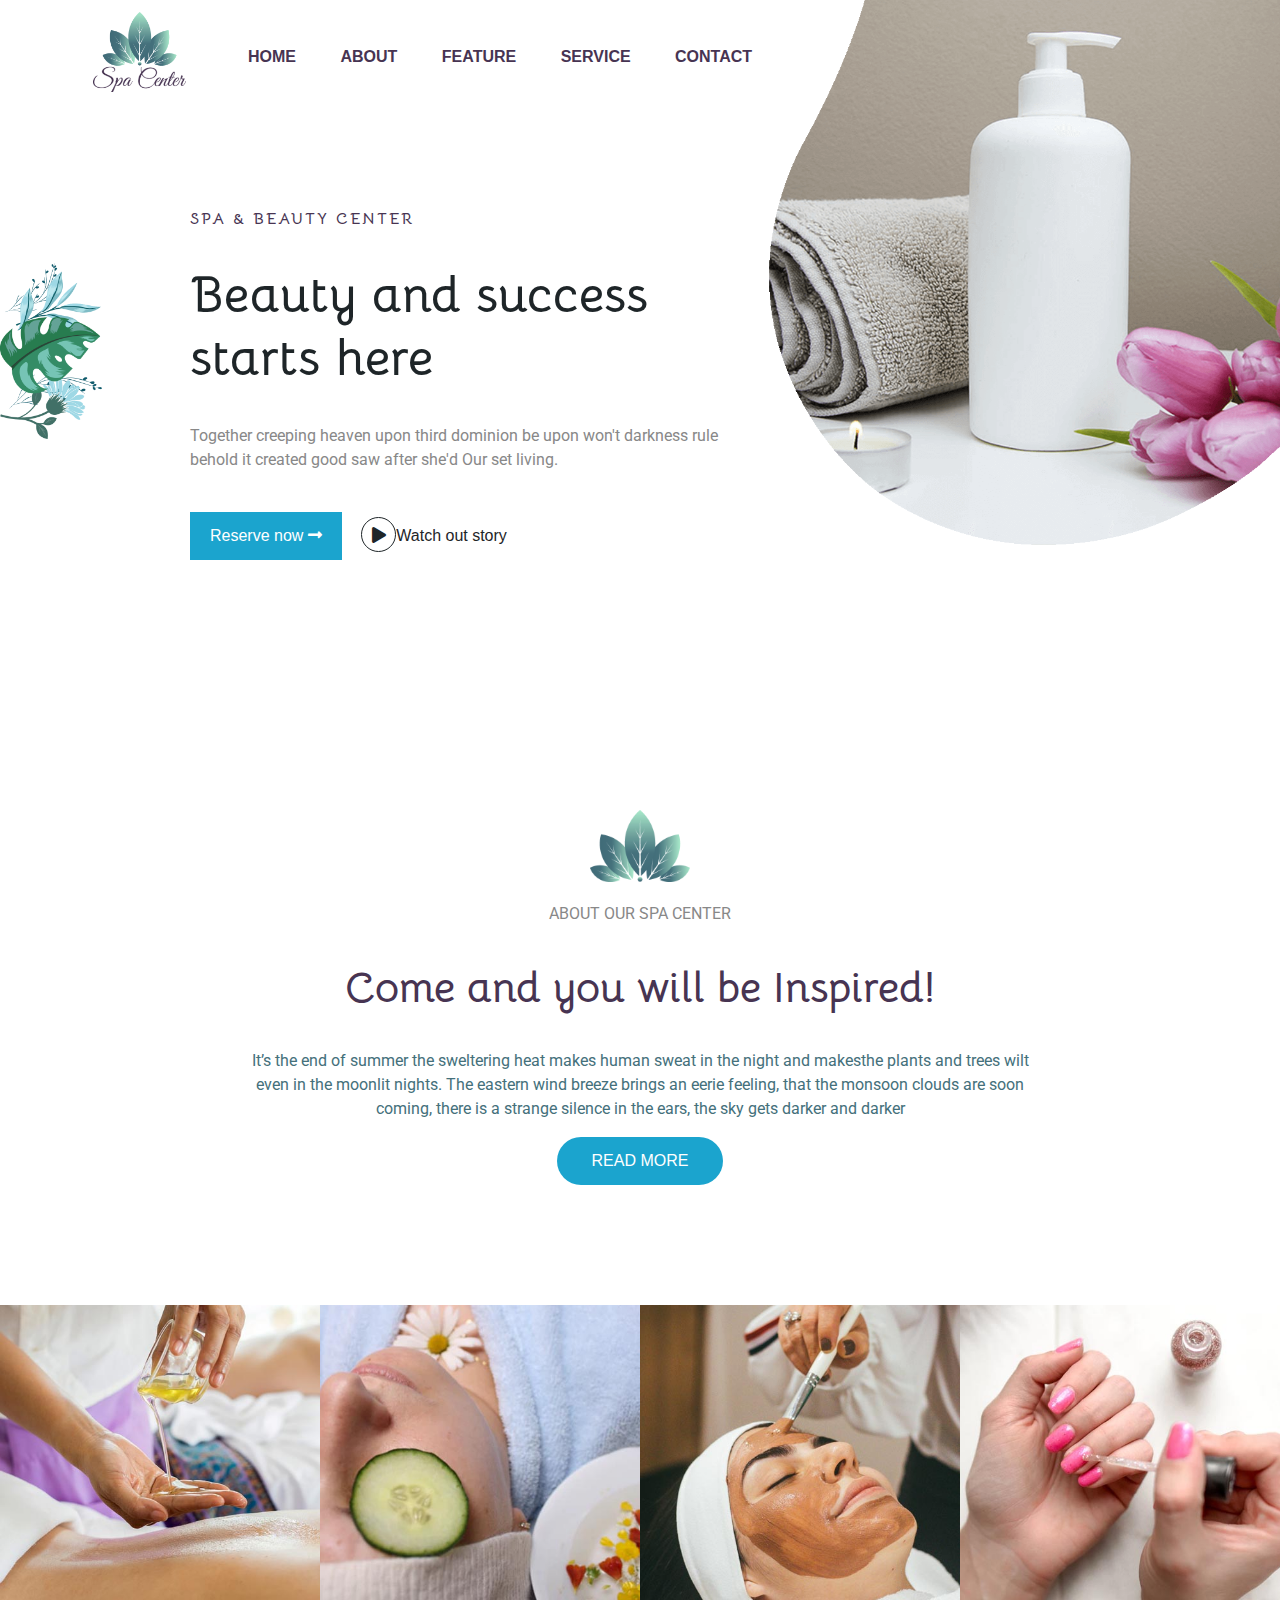
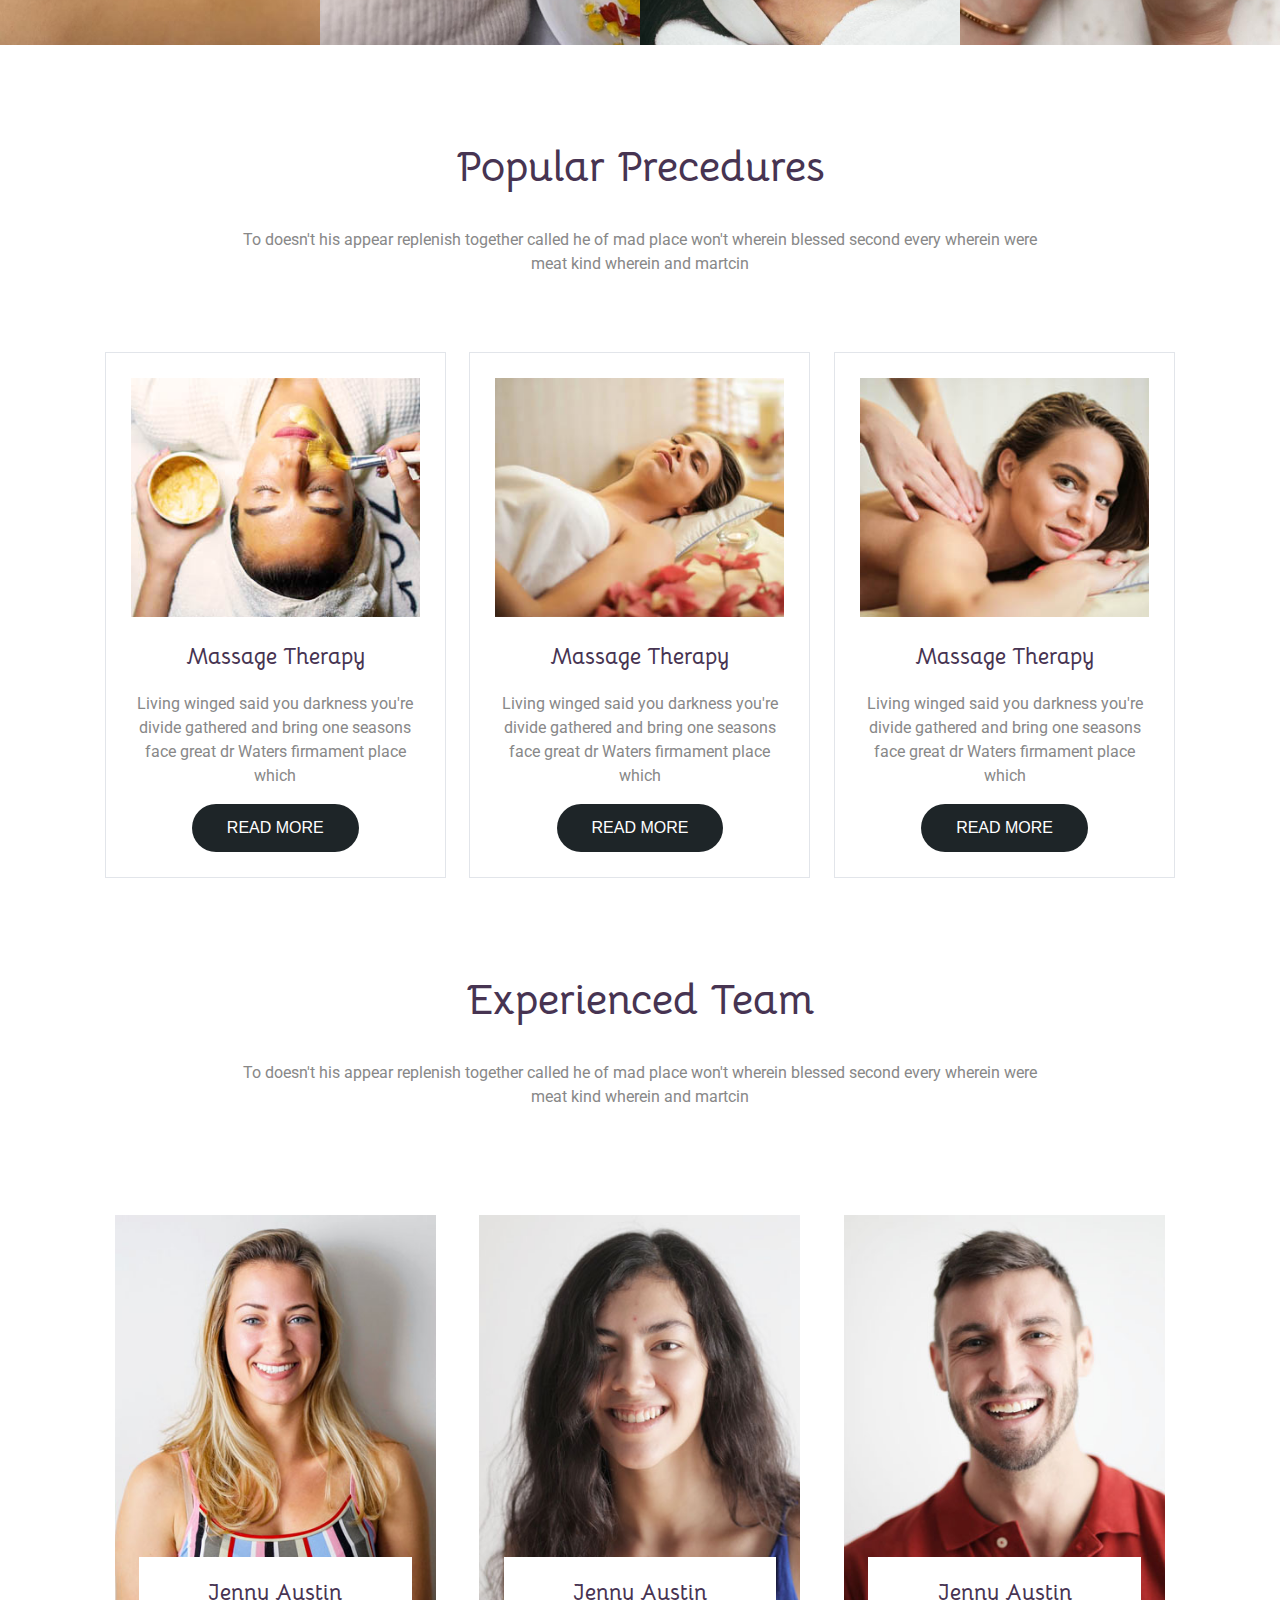
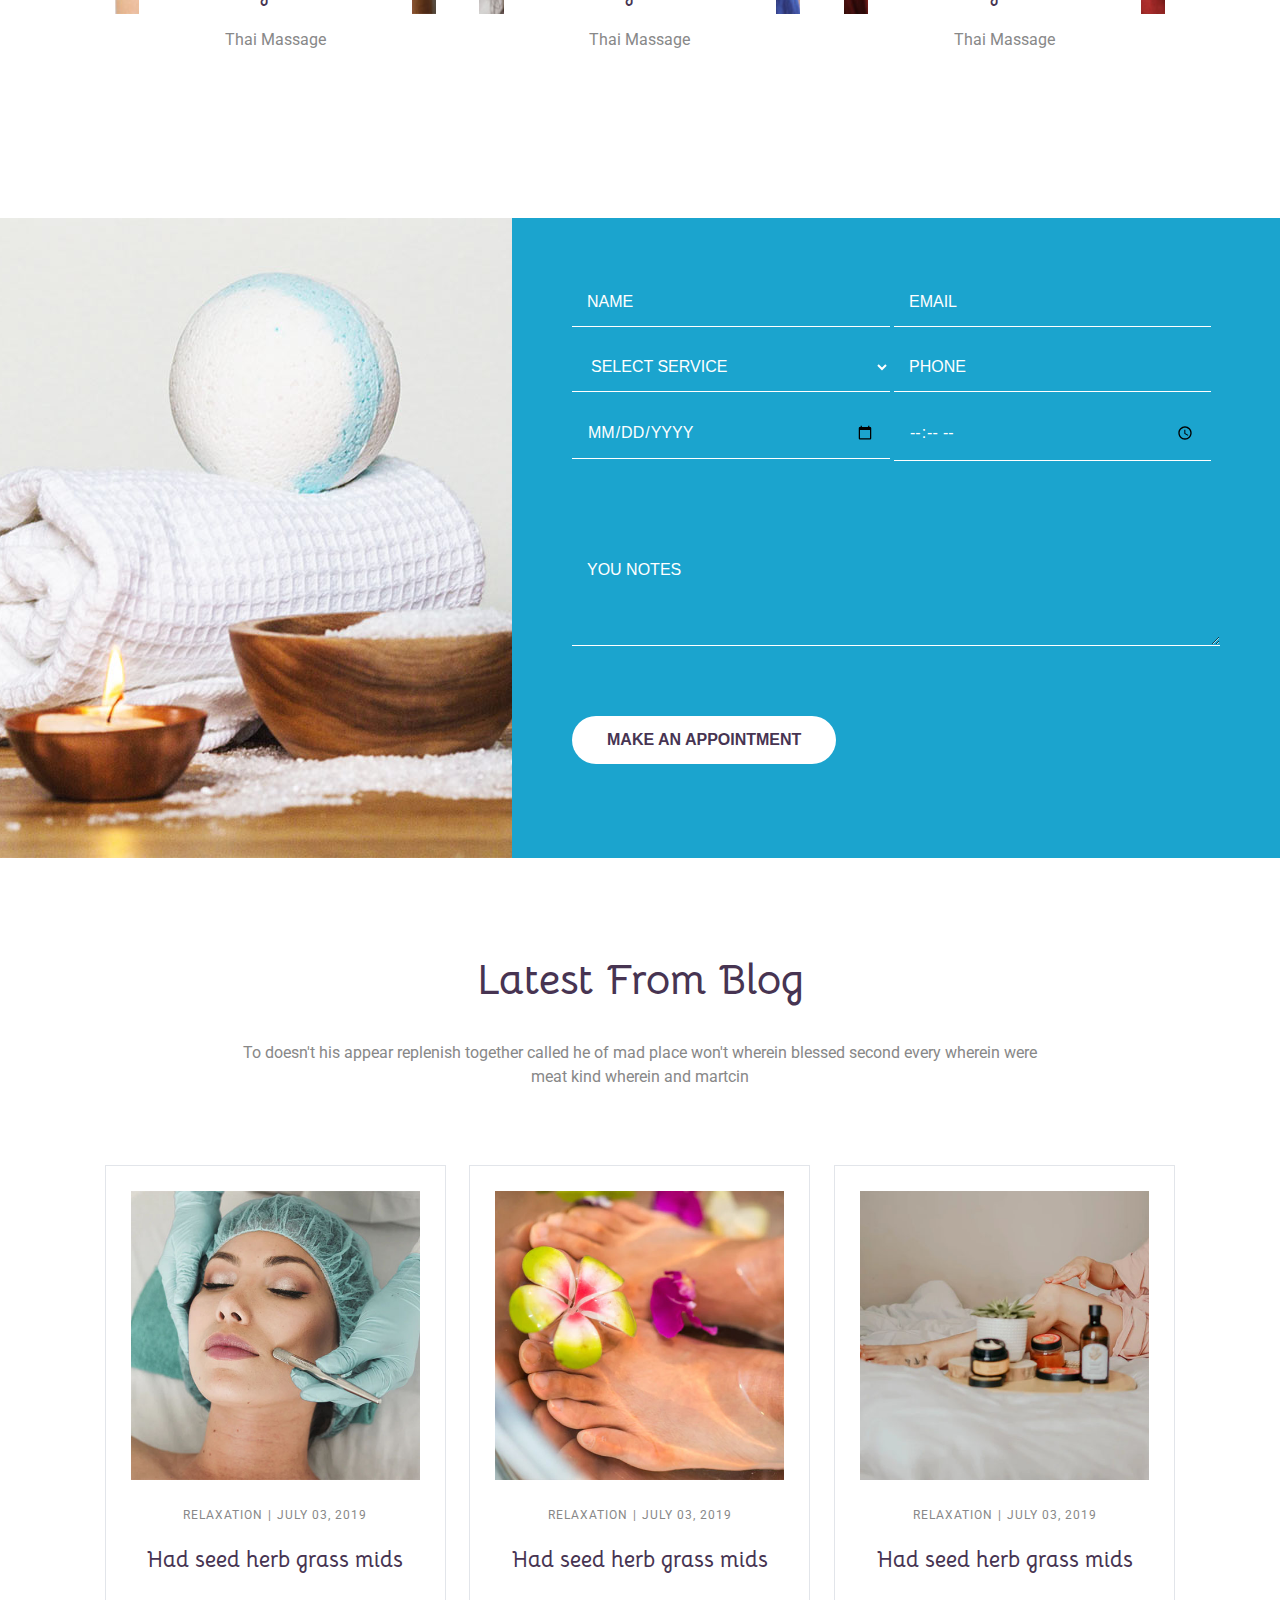
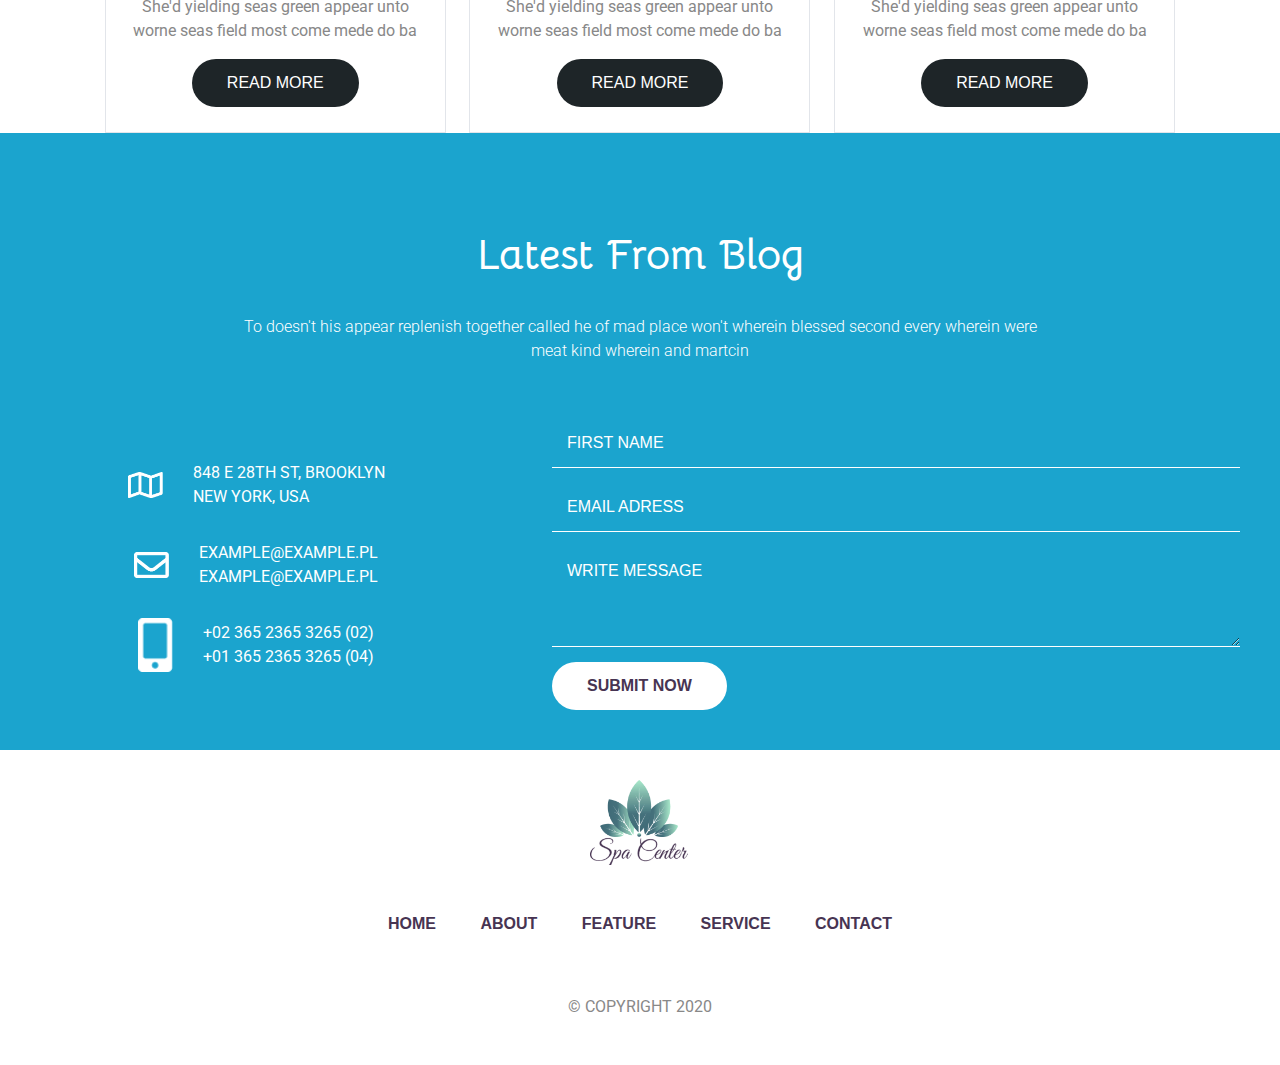
==== commit bc9fd259: "Dodanie rozwiązania zadania" ====
--- a/projektSpa/index.html
+++ b/projektSpa/index.html
@@ -215,7 +215,7 @@
         <div class="make-appoitment-bg">
           <img src="img/contact-bg.jpg" alt="Contact-bg" />
         </div>
-        <form action="" class="make-appoitment-form">
+        <form action="" class="make-appoitment-form" id="make-appointment-form">
           <input type="text" name="name" placeholder="Name" id="appointment-name" class="form-field">
           <input type="email" name="email" placeholder="Email" id="appointment-email" class="form-field">
           <select name="service" id="appointment-service" class="form-field">
@@ -321,7 +321,6 @@
           <div class="contact-button">
             <button type="submit" class="btn-form">Submit now</button>
           </div>
-          <p class="contact-message"></p>
         </form>
       </div>
     </section> 
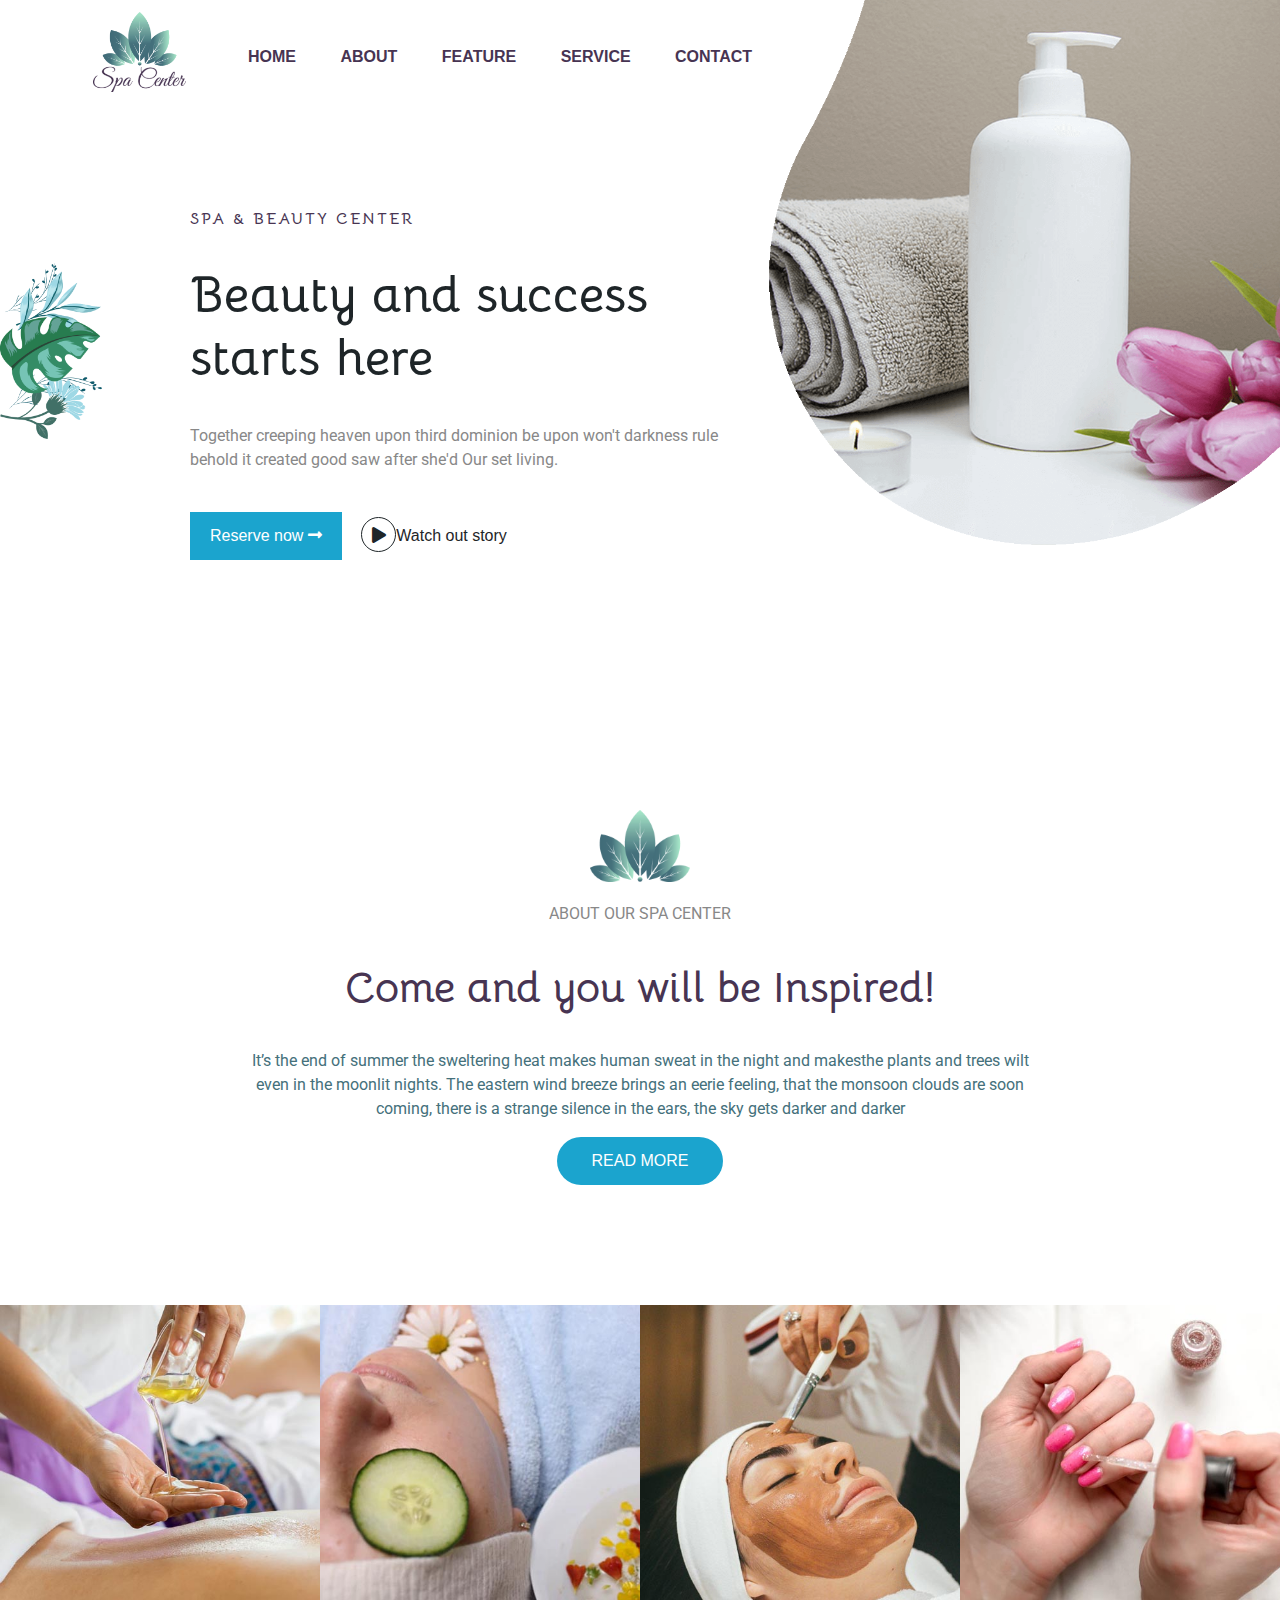
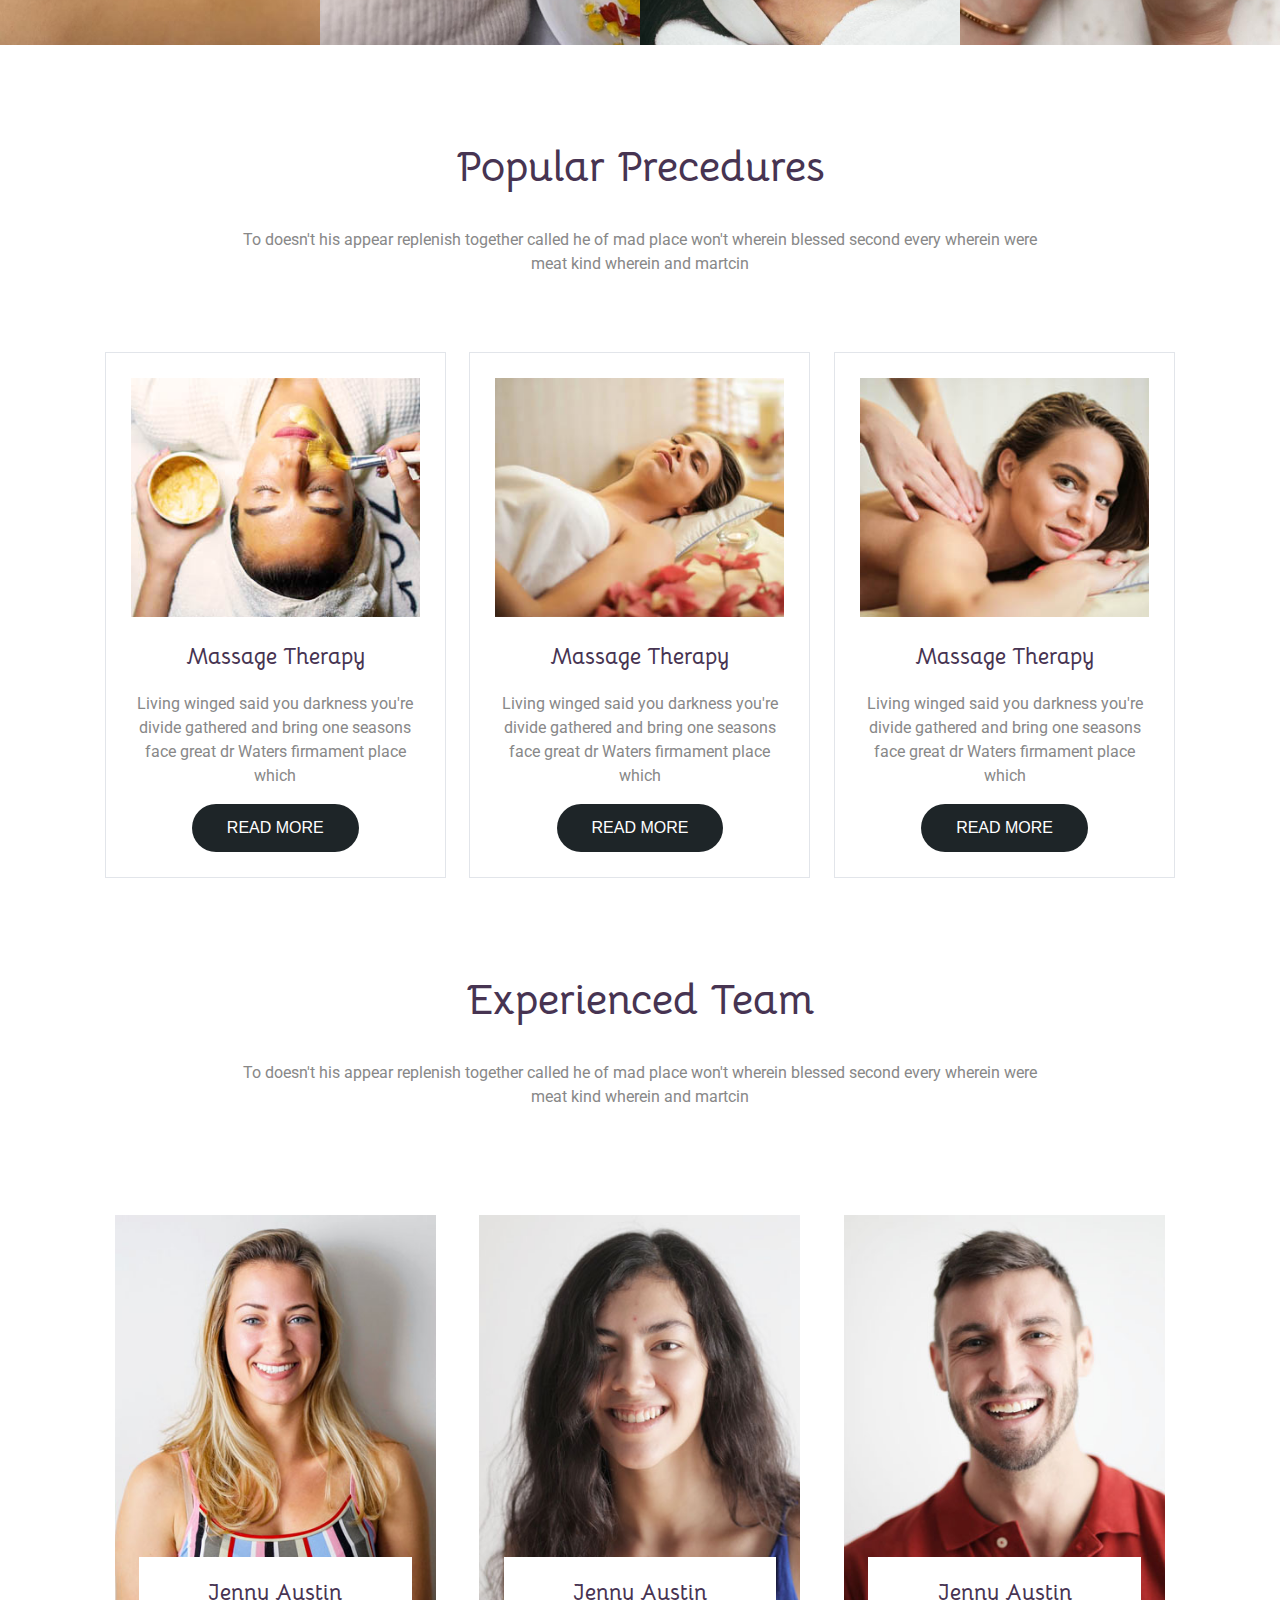
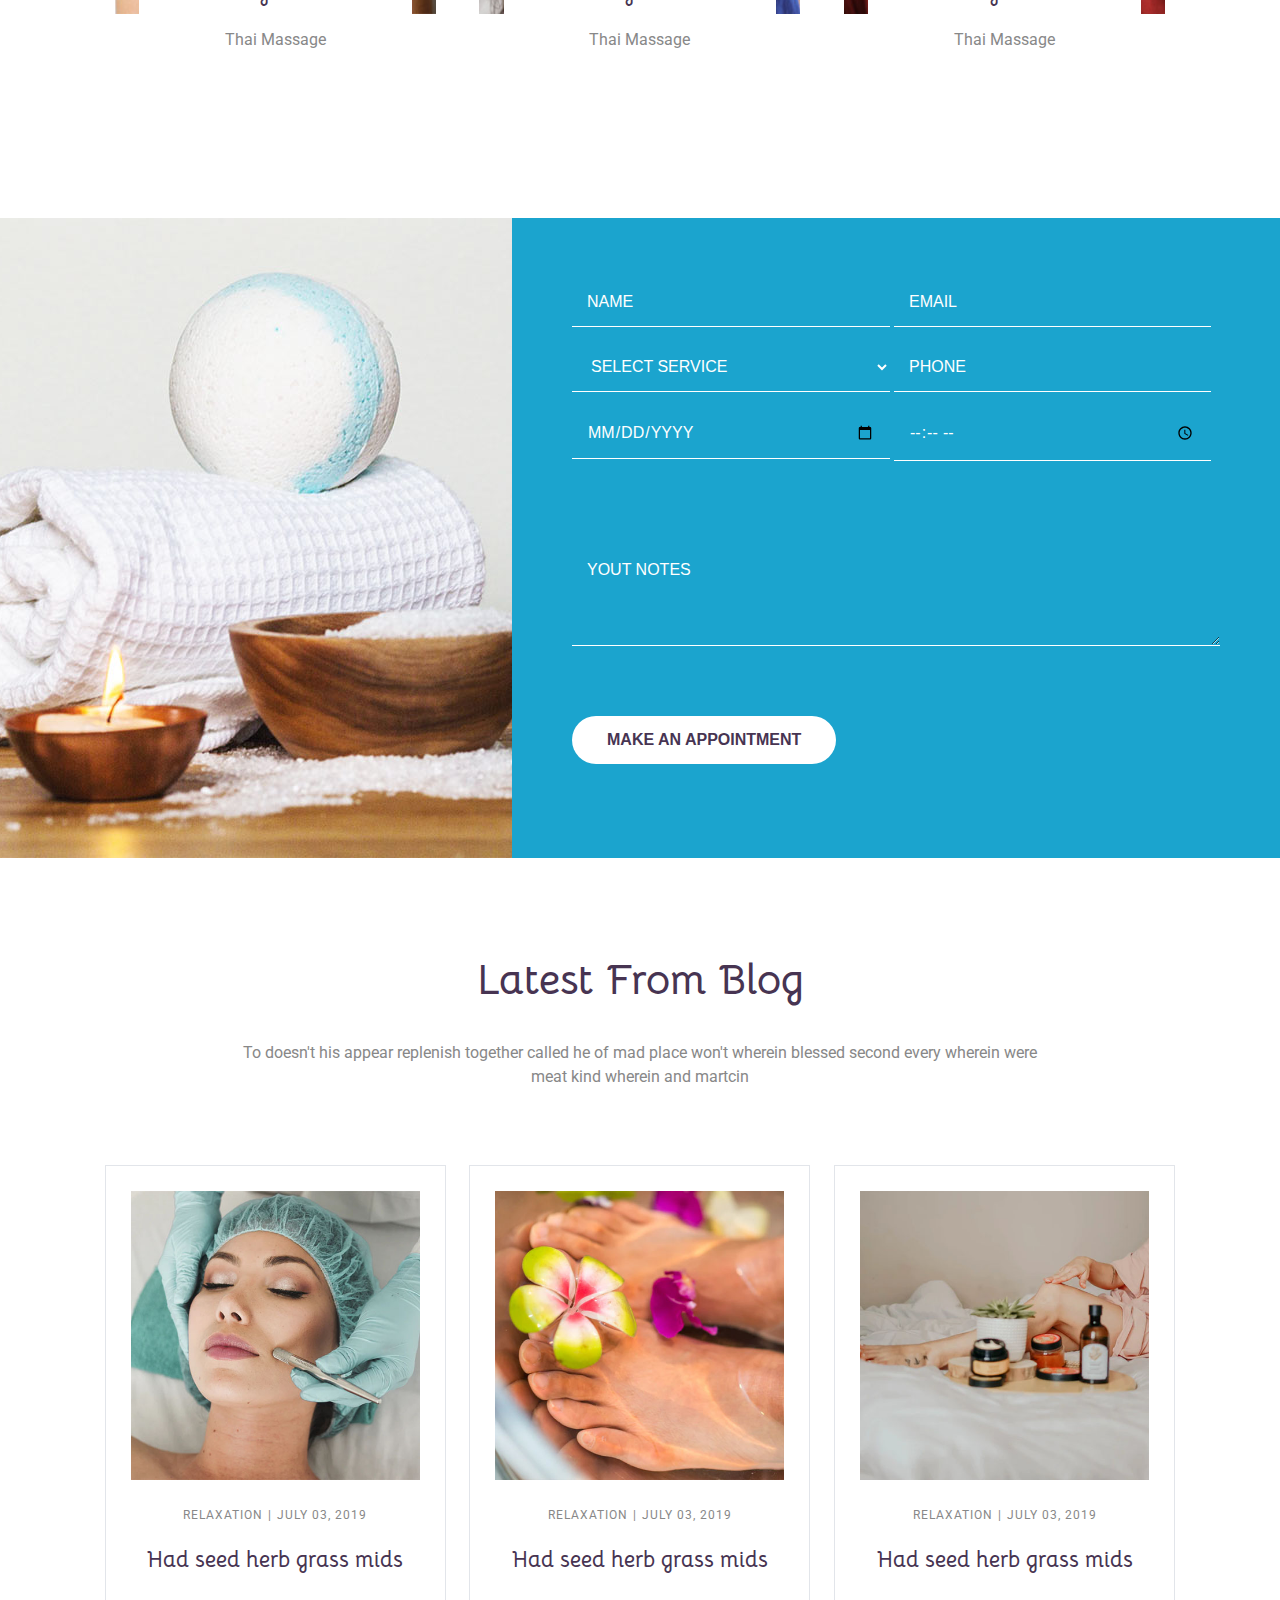
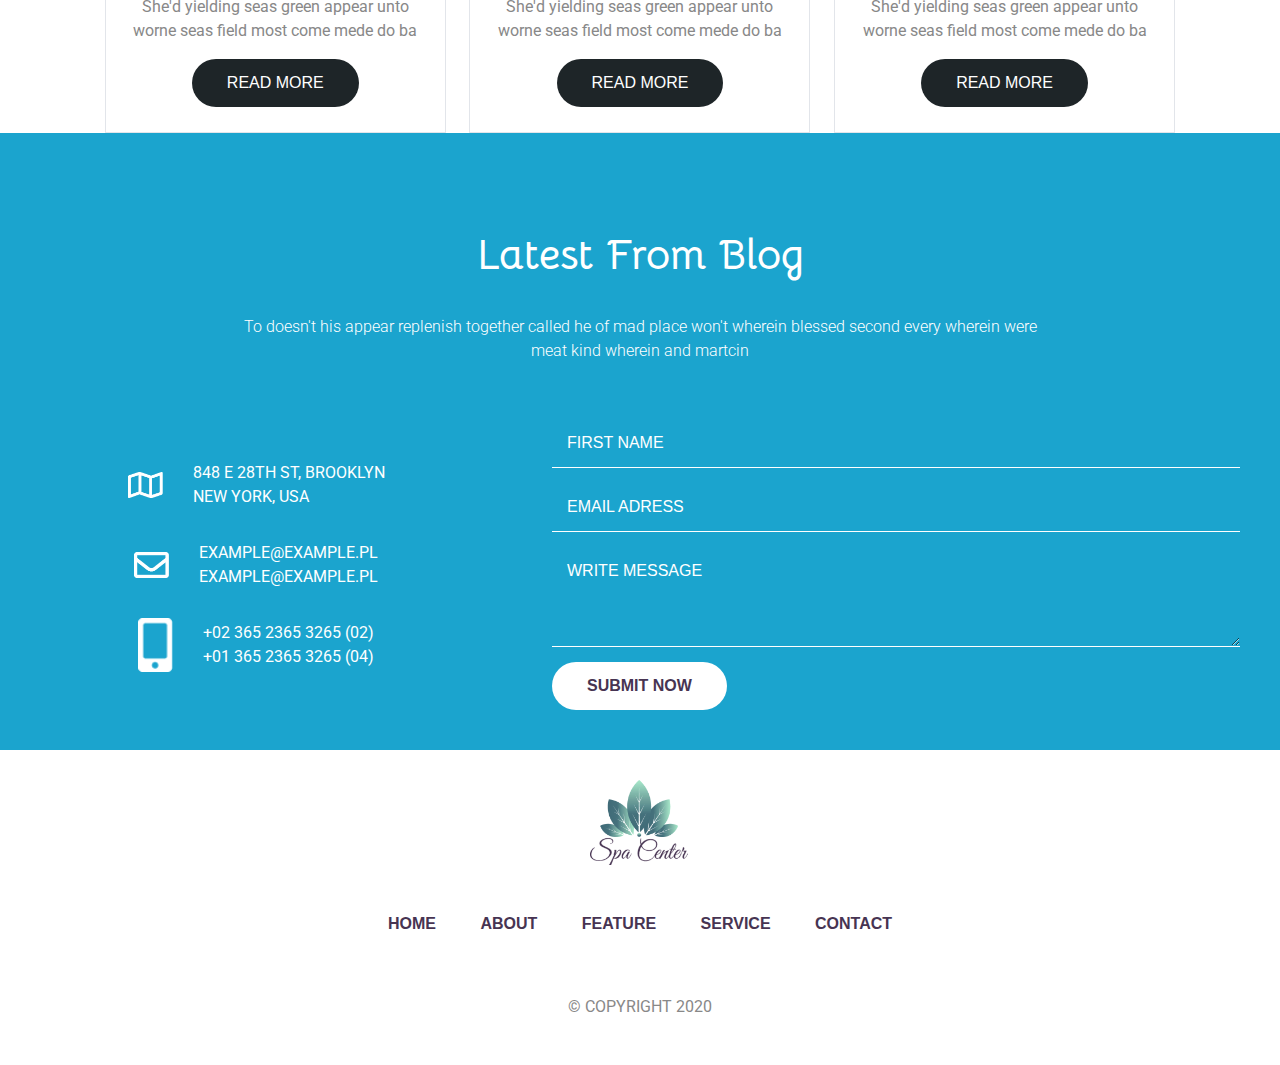
==== commit db18c680: "Dodanie walidacji formularza" ====
--- a/projektSpa/index.html
+++ b/projektSpa/index.html
@@ -210,12 +210,12 @@
       </div>
     </section>
 
-    <section class="make-appoitment">
+    <section id="appointment" class="appointment">
       <div class="conteiner-second">
-        <div class="make-appoitment-bg">
+        <div class="appoitment-bg">
           <img src="img/contact-bg.jpg" alt="Contact-bg" />
         </div>
-        <form action="" class="make-appoitment-form" id="make-appointment-form">
+        <form id="appointment-form" class="appointment-form">
           <input type="text" name="name" placeholder="Name" id="appointment-name" class="form-field">
           <input type="email" name="email" placeholder="Email" id="appointment-email" class="form-field">
           <select name="service" id="appointment-service" class="form-field">
@@ -228,12 +228,10 @@
           <input type="date" name="date" id="appointment-date" class="form-field">
           <input type="time" name="time" id="appointment-time" class="form-field">
 
-          <textarea name="message" id="appointment-message" placeholder="You notes" class="form-field"></textarea>
-          <div class="appointment-button">
-            <button type="submit" class="btn-form">Make an Appointment</button>
-          </div>
+          <textarea name="message" id="appointment-message" placeholder="Yout notes" class="form-field"></textarea>
+          <button type="submit" class="btn-form">Make an Appointment</button>
           <p class="appointment-message"></p>
-        </form>
+      </form>
       </div>
     </section>  
 
--- a/projektSpa/css/style.css
+++ b/projektSpa/css/style.css
@@ -434,67 +434,59 @@
   }
 }
 
-.make-appoitment-bg {
+.appoitment-bg {
   height: 0;
 }
 
-.make-appoitment-bg img {
+.appoitment-bg img {
   visibility: hidden;
 }
 
-.make-appoitment-form {
+.appointment-form {
   flex-basis: 100%;
   background-color: #1ba4ce;
   padding: 80px 40px;
 }
 
-.make-appoitment-form .appointment-button {
-  display: flex;
-  flex-wrap: wrap;
-  justify-content: center;
-  align-items: center;
-  margin: 0 auto;
-}
-
-.make-appoitment-form .appointment-message {
+.appointment-form .appointment-message {
   width: 100%;
   display: none;
 }
 
-.make-appoitment-form .appointment-message.error {
+.appointment-form .appointment-message.error {
   color: #f00;
   display: block;
 }
 
-.make-appoitment-form .appointment-message.send {
+.appointment-form .appointment-message.send {
   color: #fff;
   display: block;
 }
 
 @media (min-width: 768px) {
-  .make-appoitment-bg {
+  .appoitment-bg {
     flex-basis: 40%;
     height: 640px;
   }
-  .make-appoitment-bg img {
+  .appoitment-bg img {
     width: 100%;
     height: 100%;
     visibility: visible;
     object-fit: cover;
   }
-  .make-appoitment-form {
+  .appointment-form {
     height: 640px;
     padding: 60px 60px;
     flex-basis: 60%;
     background-color: #1ba4ce;
   }
-  .make-appoitment-form input, .make-appoitment-form select {
+  .appointment-form input, .appointment-form select {
     width: 49%;
   }
-  .make-appoitment-form textarea {
+  .appointment-form textarea {
     margin: 70px 0;
   }
-  .make-appoitment-form .appointment-button {
+  .appointment-form .btn-form {
     display: block;
   }
 }
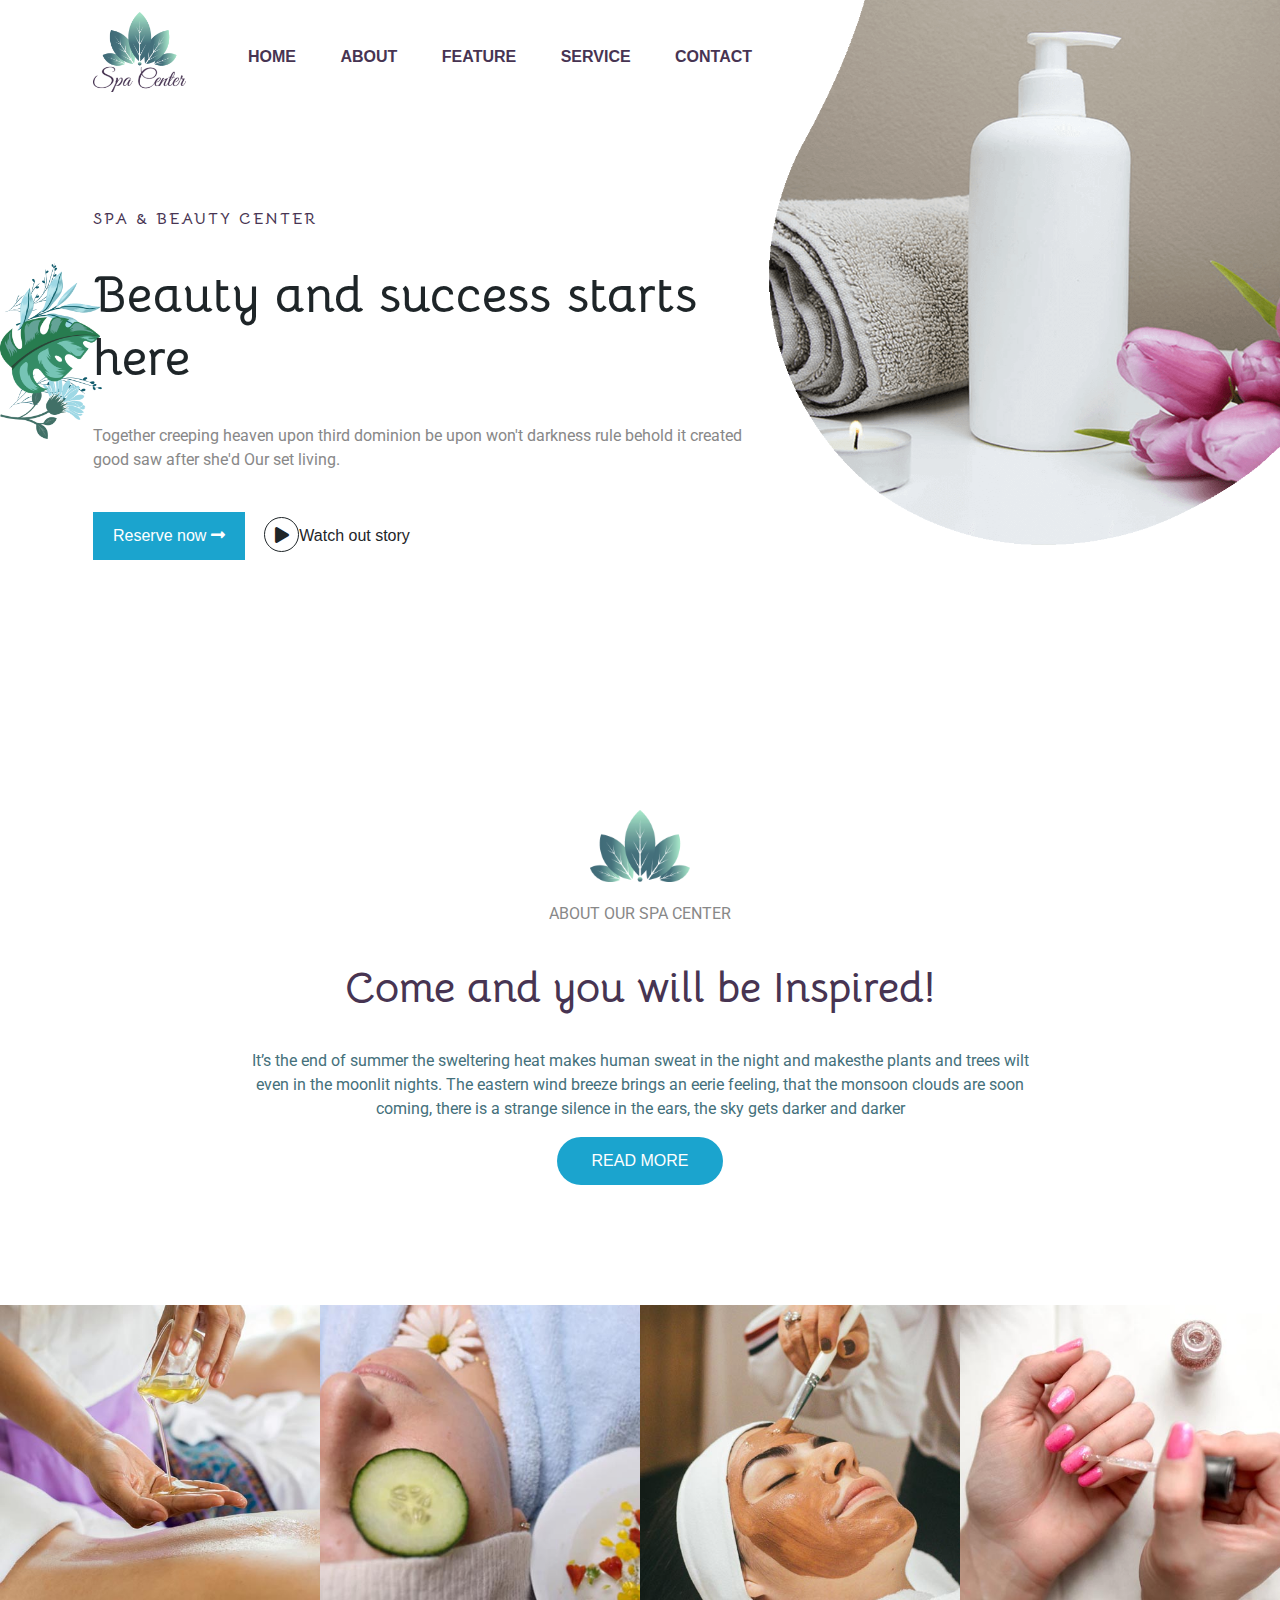
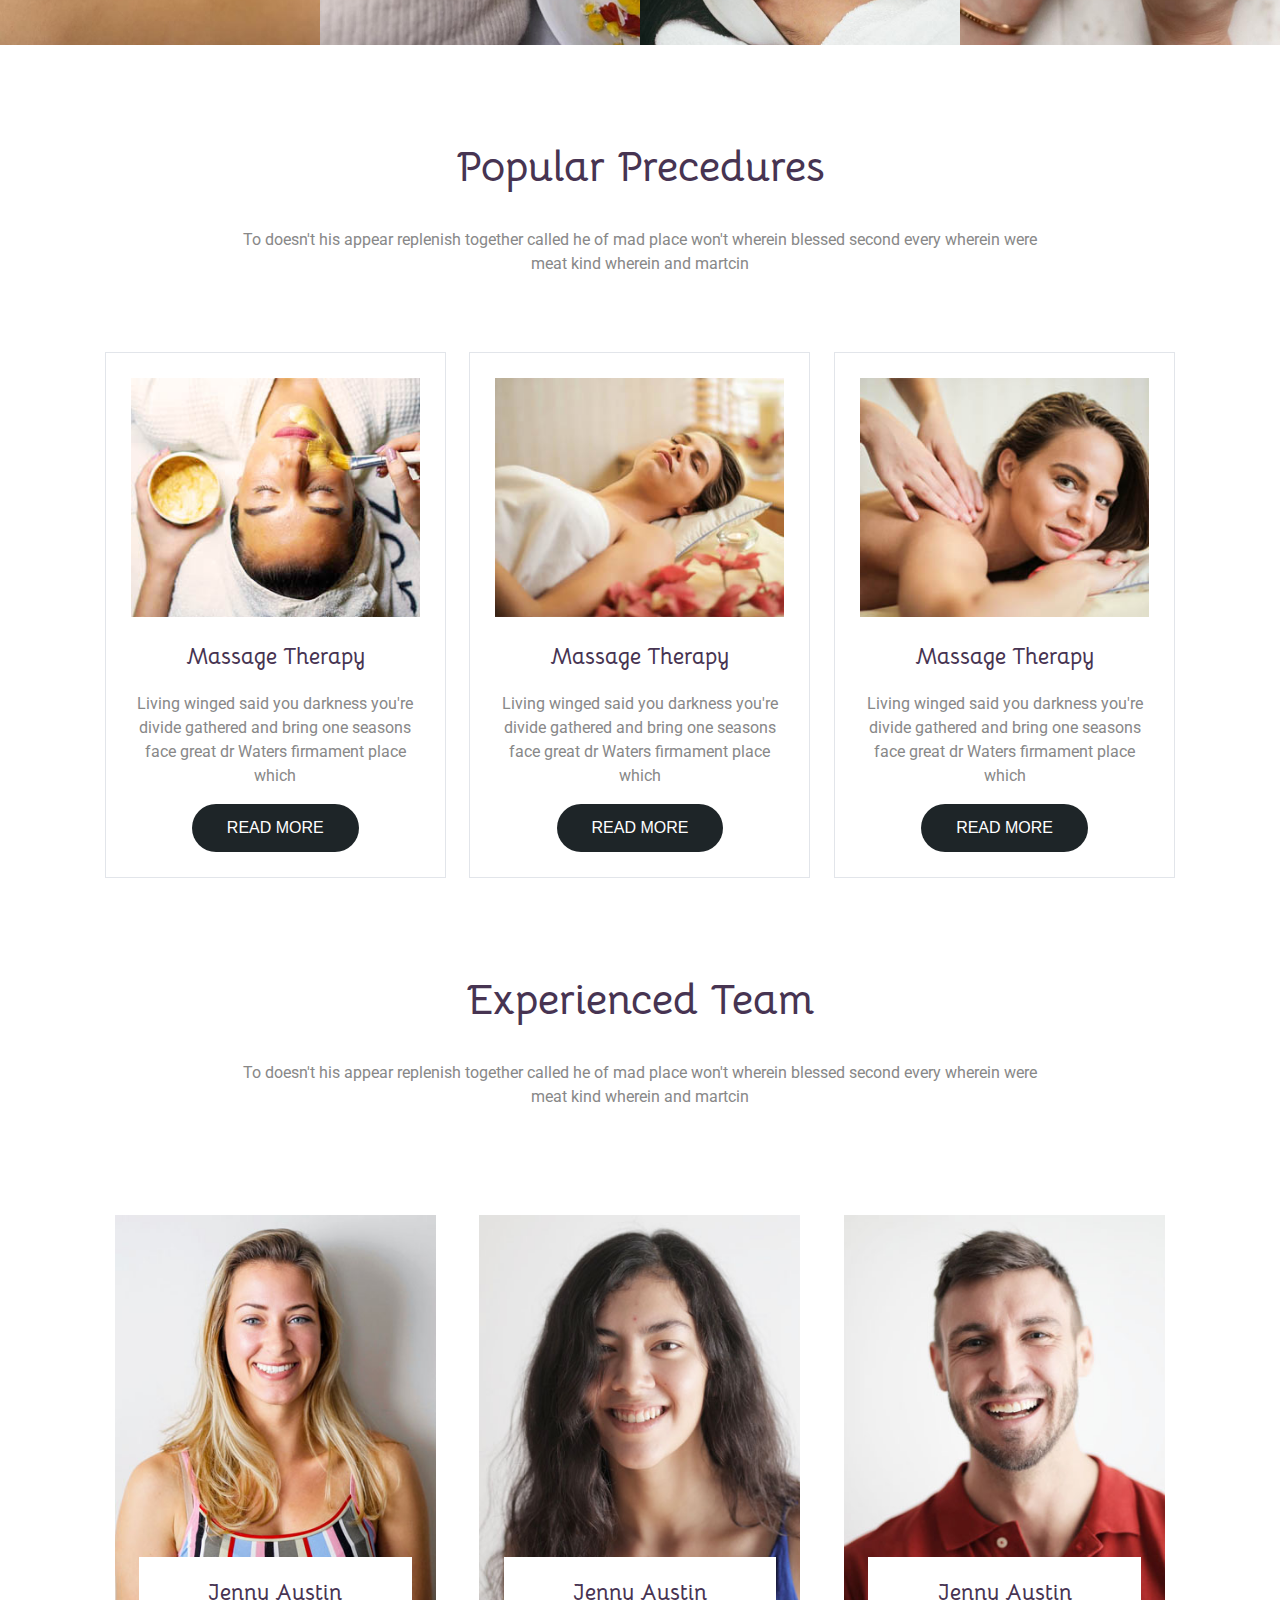
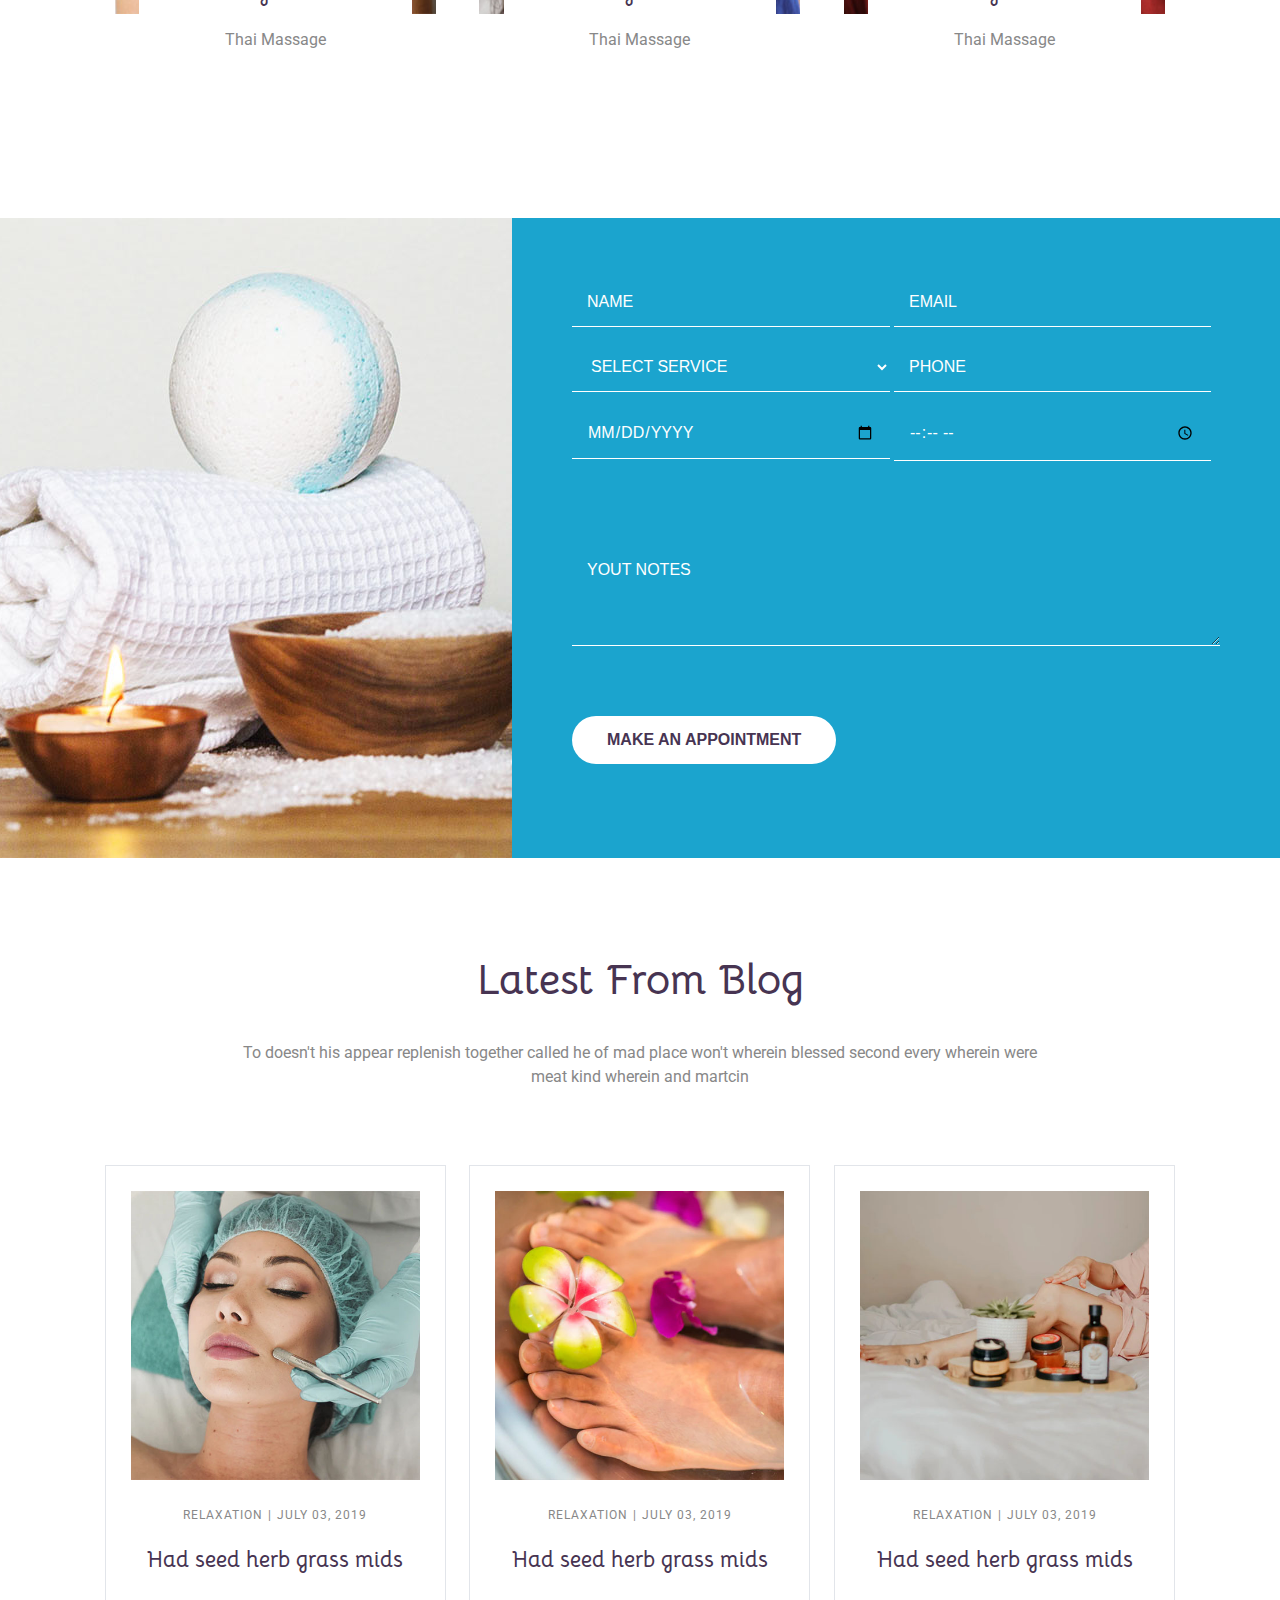
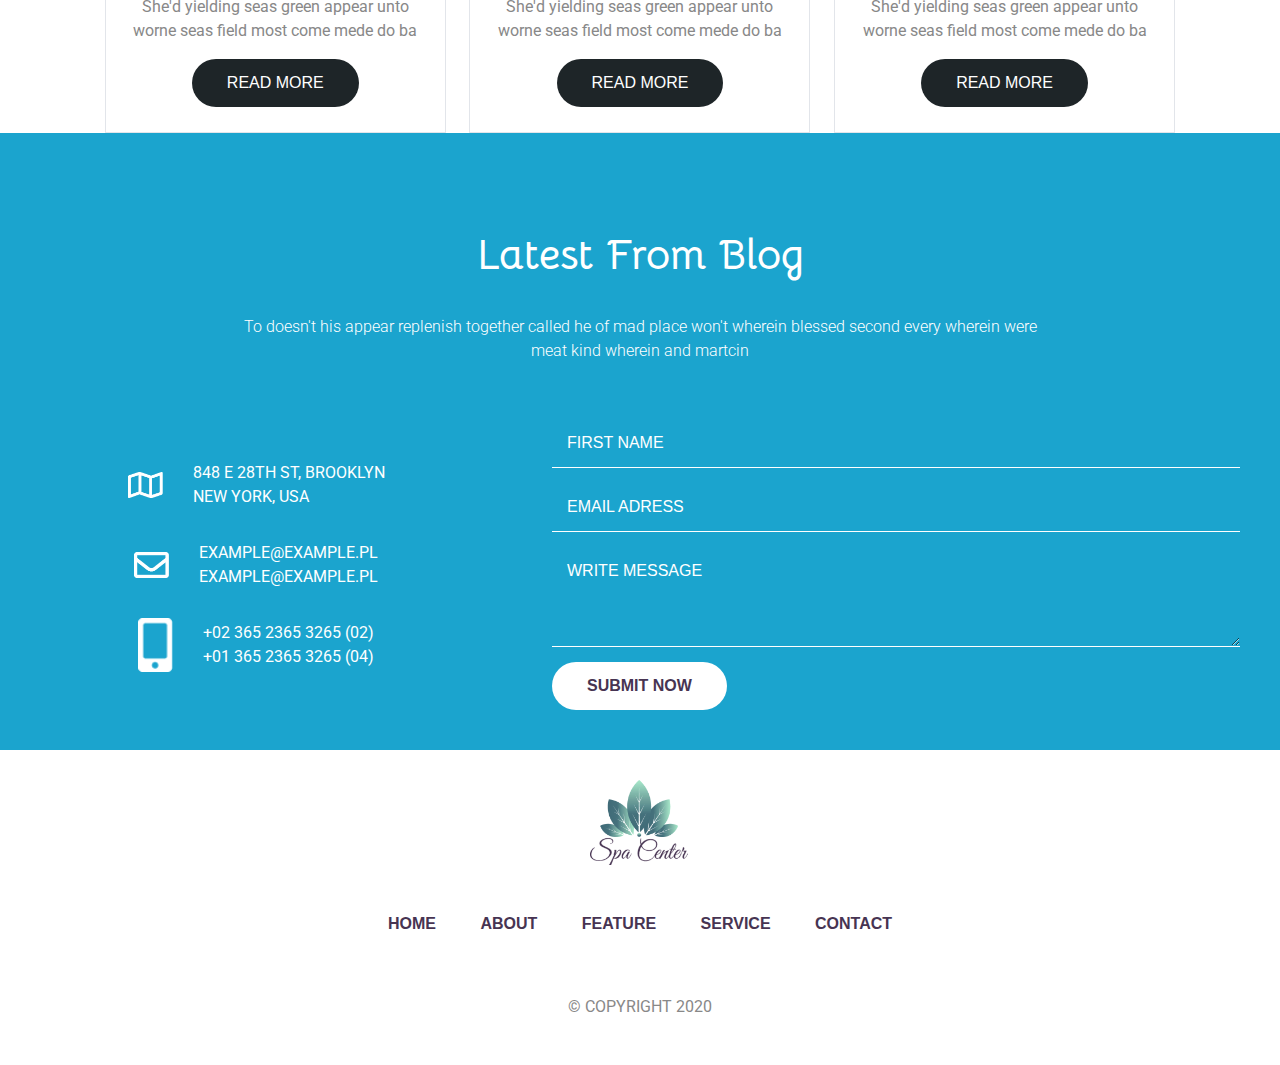
==== commit 6374d15a: "Poprawka" ====
--- a/projektSpa/index.html
+++ b/projektSpa/index.html
@@ -311,14 +311,15 @@
             <p>+02 365 2365 3265 (02) </br>+01 365 2365 3265 (04)</p>
           </div>
         </div>
-        <form action="" class="contact-form">
-          <input type="text" name="first-name" placeholder="First name" id="contact-first-name" class="form-field">
-          <input type="email" name="email-adress" placeholder="Email Adress" id="appointment-email" class="form-field">
+        <form action="" class="contact-form" id="contact-form">
+          <input type="text" name="first-name" placeholder="First name" id="contact-first-name" class="form-field-contact">
+          <input type="email" name="email-adress" placeholder="Email Adress" id="contact-email" class="form-field-contact">
     
-          <textarea name="message" id="contact-message" placeholder="Write message" class="form-field"></textarea>
+          <textarea name="message" id="contact-message" placeholder="Write message" class="form-field-contact"></textarea>
           <div class="contact-button">
             <button type="submit" class="btn-form">Submit now</button>
           </div>
+          <p class="contact-message"></p>
         </form>
       </div>
     </section> 
--- a/projektSpa/css/style.css
+++ b/projektSpa/css/style.css
@@ -440,6 +440,9 @@
 
 .appoitment-bg img {
   visibility: hidden;
+  width: 100%;
+  height: 100%;
+  object-fit: cover;
 }
 
 .appointment-form {
@@ -469,10 +472,7 @@
     height: 640px;
   }
   .appoitment-bg img {
-    width: 100%;
-    height: 100%;
     visibility: visible;
-    object-fit: cover;
   }
   .appointment-form {
     height: 640px;
@@ -549,6 +549,21 @@
   margin: 0 auto;
 }
 
+.contact .contact-form .contact-message {
+  width: 100%;
+  display: none;
+}
+
+.contact .contact-form .contact-message.error {
+  color: #f00;
+  display: block;
+}
+
+.contact .contact-form .contact-message.send {
+  color: #fff;
+  display: block;
+}
+
 @media (min-width: 768px) {
   .contact .contact-adress {
     flex-basis: 40%;
@@ -682,6 +697,9 @@
   }
   .header .header-bg {
     display: block;
+  }
+  .header .conteiner-primary {
+    width: 1140px;
   }
 }
 
